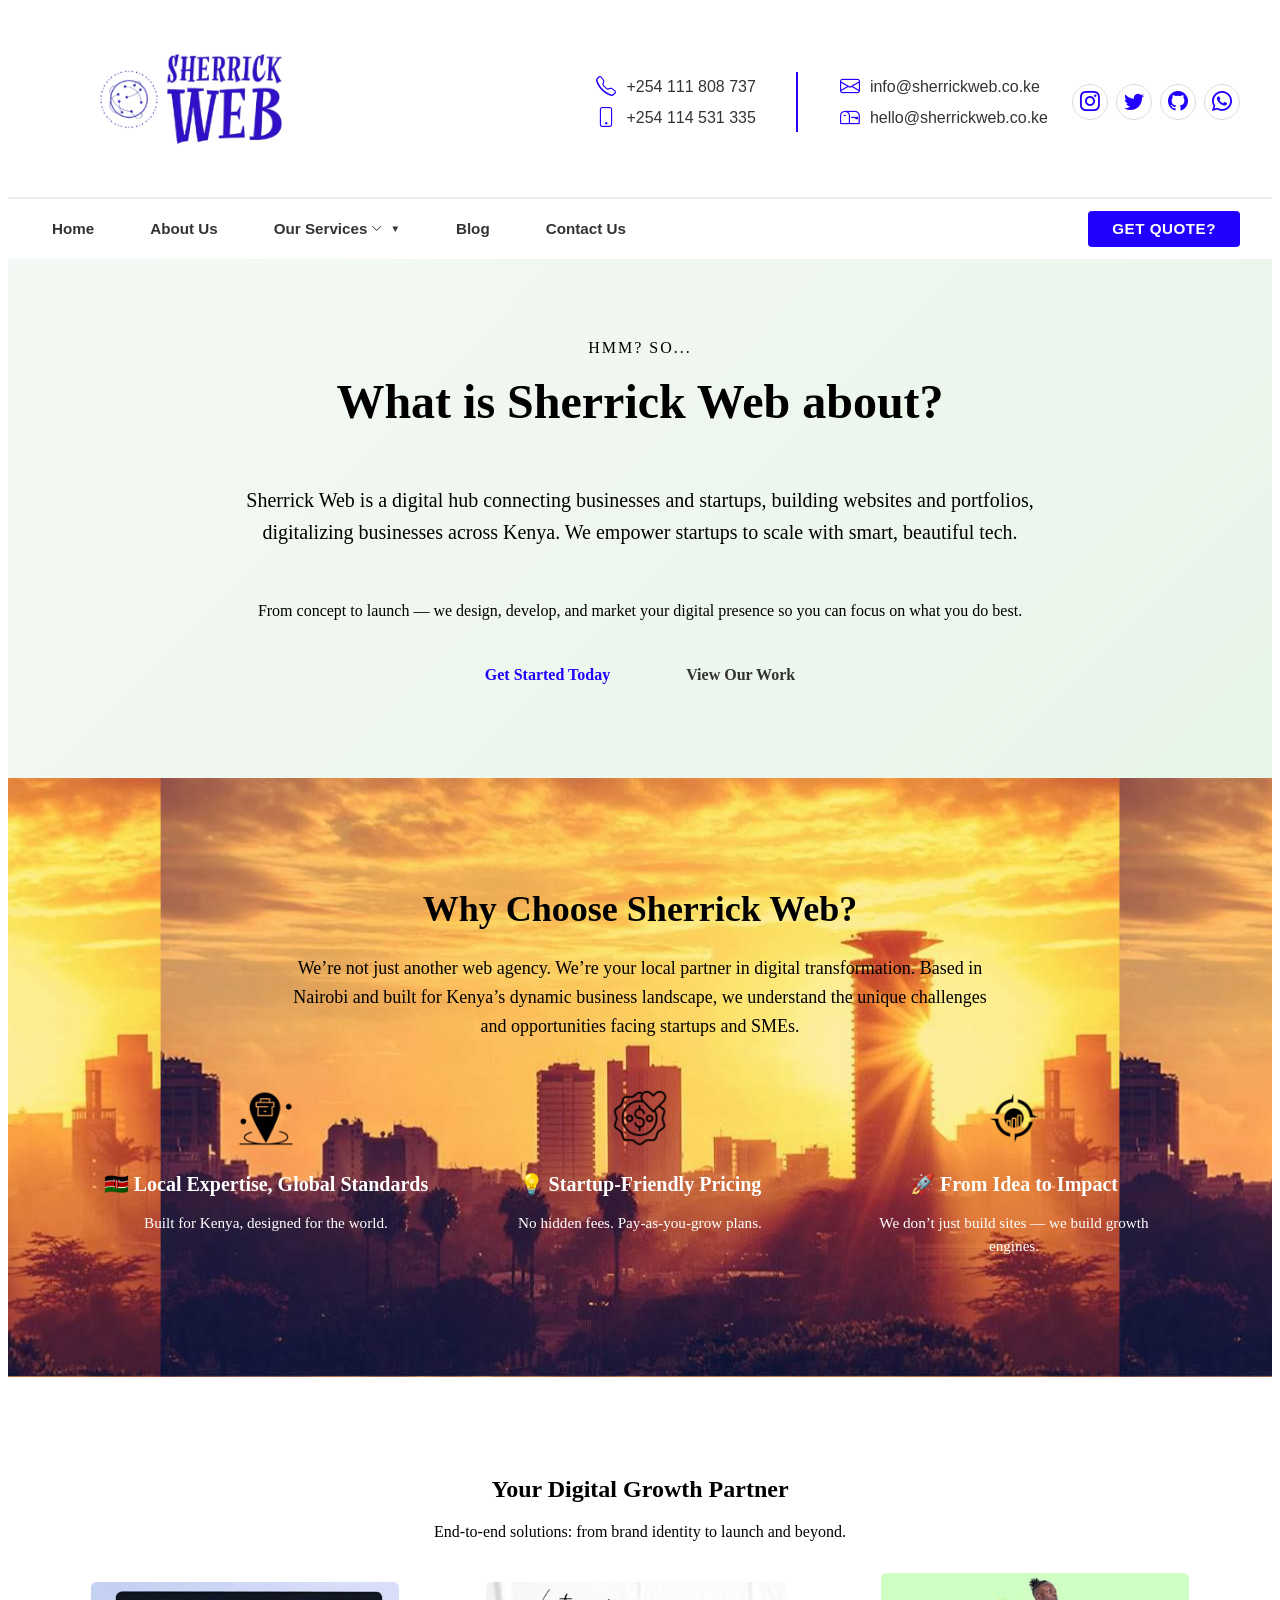
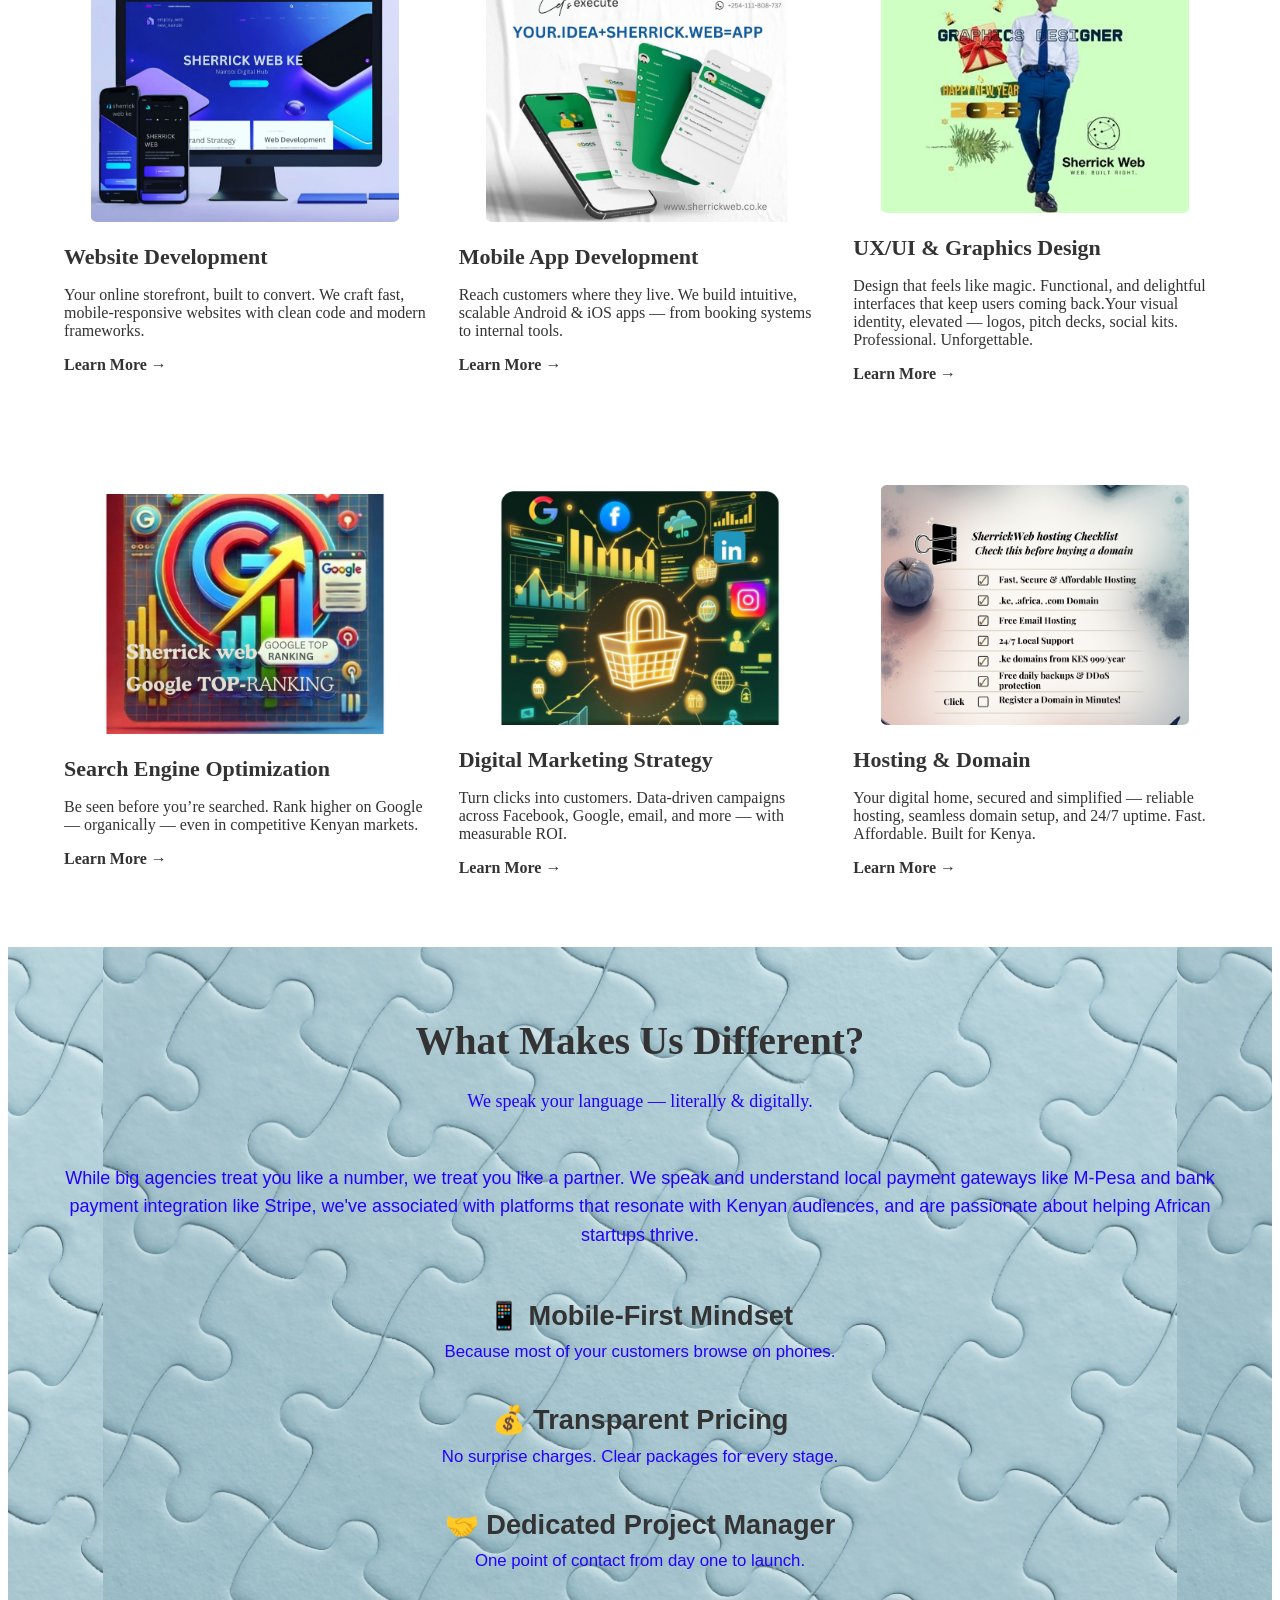
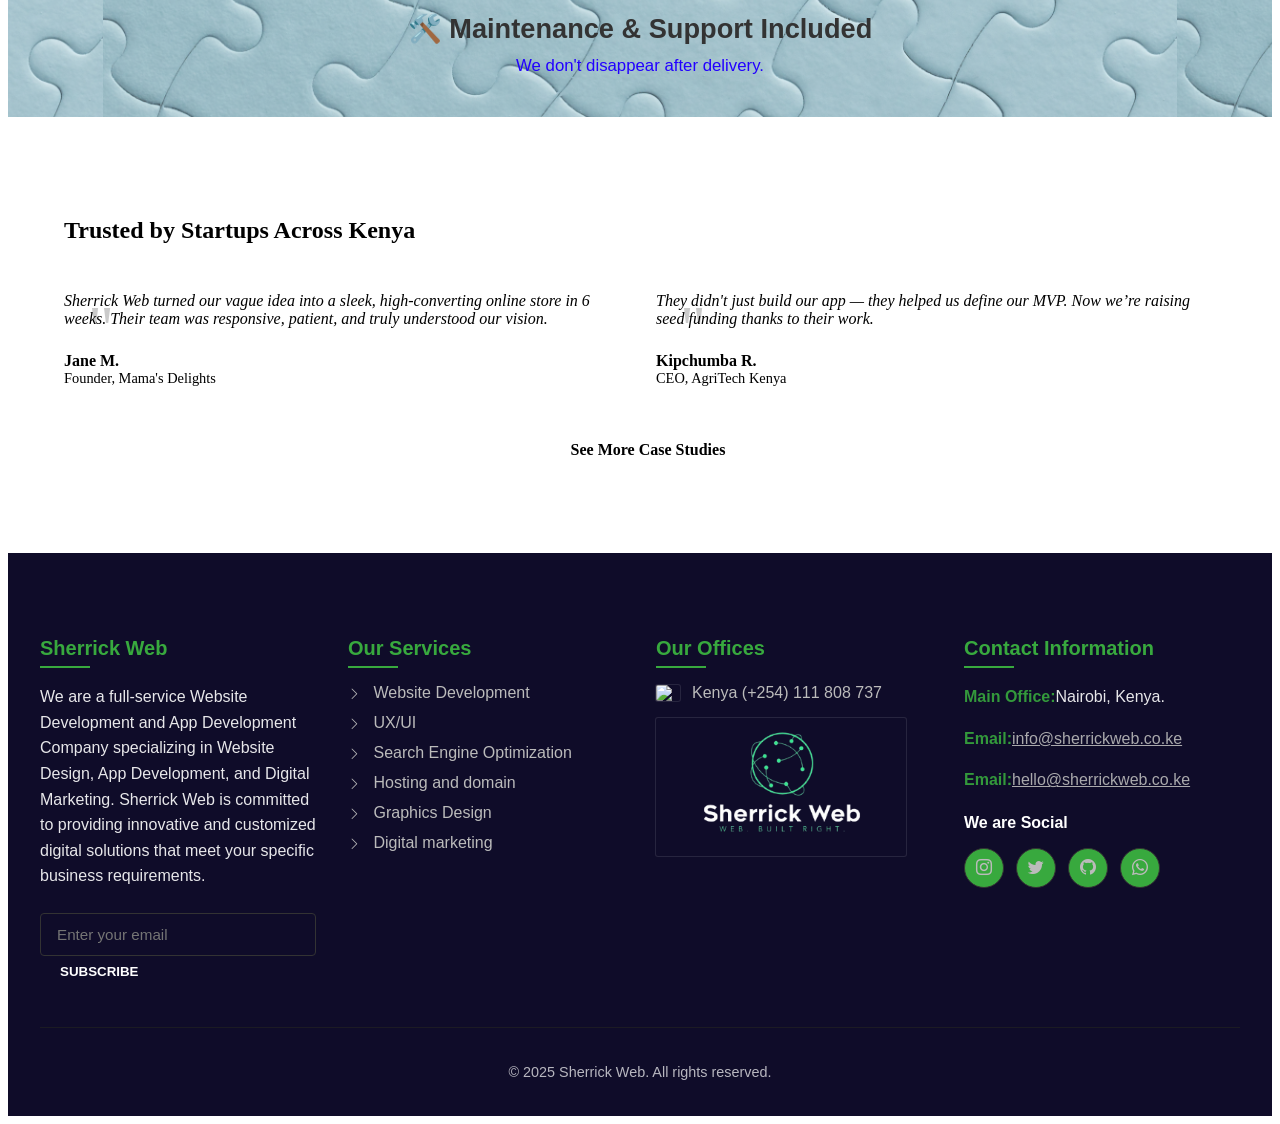
==== index.html @ 9b74ca32 "universallight" ====
<!DOCTYPE html>
<html lang="en">
<head>
  <meta charset="UTF-8">
  <meta name="viewport" content="width=device-width, initial-scale=1.0">
  

  <title>Sherrick Web — Affordable, Quality Web Development in Kenya</title>


  <!-- Best practice: multi-format favicon -->
  <link rel="icon" href="/favicon.ico" sizes="32x32" type="image/x-icon">
  <link rel="icon" href="/favicon-32x32.png" sizes="32x32" type="image/png">
  <link rel="apple-touch-icon" href="/apple-touch-icon.png">
  
  <meta name="description" content="Kenyan web development for startups & SMEs. Fast, affordable, mobile-first websites built in Nairobi.">
  <meta name="color-scheme" content="light">
  <meta name="geo.region" content="KE">
  <meta name="geo.placename" content="Nairobi">
  <link rel="canonical" href="https://sherrickweb.co.ke    ">


  <link rel="stylesheet" type="text/css" href="style.css">

  
  <link rel="stylesheet" href="https://cdn.jsdelivr.net/npm/bootstrap-icons@1.11.3/font/bootstrap-icons.min.css    ">
  <script src="include.js" defer></script>
  <script src="menu.js" defer></script>
</head>
<body>

<div data-include="partials/head.html"></div>
    <div data-include="partials/center.html"></div>
    <div data-include="partials/foot.html"></div>
    <div class="center"><script type="text/javascript" src="https://cdnjs.buymeacoffee.com/1.0.0/button.prod.min.js    " data-name="bmc-button" data-slug="sherrick" data-color="#FFDD00" data-emoji=""  data-font="Cookie" data-text="Buy me a coffee" data-outline-color="#000000" data-font-color="#000000" data-coffee-color="#ffffff" ></script>
</div>

</body>
</html>
---- style.css ----
/* ===== Design Tokens: Light Mode Locked, Brand-Aligned ===== */
:root {
  --color-bg: #ffffff;
  --color-bg-light: #f9f9f9;
  --color-border: #eee;
  --color-border-dark: #ddd;
  --color-border-footer: #222;
  --color-text: #333333;
  --color-text-muted: #555555;
  --color-text-light: #bbbbbb;
  --color-primary: #2200ff;
  --color-primary-hover: #e05d00;
  --color-accent: #38a93e;
  --color-footer-bg: #0F0C29;
}

* {
  box-sizing: border-box;
}

html, body {
  max-width: 100vw;
  overflow-x: hidden;
}

html {
  scroll-behavior: smooth;
}
.top-head {
        display: flex;
        align-items: center;
        justify-content: space-between;
        padding: 1rem 2rem;
        background-color: var(--color-bg);
        border-bottom: 1px solid var(--color-border);
        font-family: -apple-system, BlinkMacSystemFont, 'Segoe UI', Roboto, sans-serif;
        min-height: 60px;
      }

      .logo img {
        max-width: 300px;
        height: auto;
      }

      .contact-sections {
        display: flex;
        align-items: center;
        gap: 1.5rem;
        height: 100%;
      }

      .calls, .emails, .socials {
        display: flex;
        flex-direction: column;
        gap: 0.5rem;
        font-size: 1rem;
        color: var(--color-text);
      }

      .call, .email, .social-link {
        display: flex;
        align-items: center;
        gap: 0.5rem;
      }

      .call i, .email i, .social-link i {
        font-size: 1.25rem;
        min-width: 1.5rem;
        text-align: center;
        color: var(--color-primary); /* Blue icons */
      }

      /* Vertical Separator */
      .separator {
        width: 2px;
        height: 60px;
        background-color: var(--color-primary); /* Orange like Windand */
        margin: 0 1rem;
      }

      /* Social Icons in Circles */
      .socials {
        display: flex;
        flex-direction: row;
        gap: 0.5rem;
      }

      .social-link {
        display: flex;
        align-items: center;
        justify-content: center;
        width: 36px;
        height: 36px;
        border-radius: 50%;
        border: 1px solid var(--color-border-dark);
        background-color: var(--color-bg);
        color: var(--color-primary);
        transition: all 0.2s ease;
      }

      .social-link:hover {
        background-color: var(--color-bg-light);
        transform: scale(1.1);
      }
.bottom-head {
        display: flex;
        justify-content: space-between;
        align-items: center;
        padding: 0.75rem 2rem;
        background-color: var(--color-bg);
        border-top: 1px solid var(--color-border);
        font-family: 'Segoe UI', Tahoma, Geneva, Verdana, sans-serif;
      }

      .front-nav ul {
        list-style: none;
        margin: 0;
        padding: 0;
        display: flex;
        gap: 2rem;
        align-items: center;
      }

      .front-nav li {
        position: relative;
        margin: 0;
      }

      .front-nav a {
        text-decoration: none;
        color: var(--color-text);
        font-weight: 600;
        font-size: 0.95rem;
        padding: 0.5rem 0.75rem;
        transition: color 0.2s ease;
        display: flex;
        align-items: center;
        gap: 0.25rem;
      }

      .front-nav a:hover,
      .front-nav .active > a {
        color: var(--color-primary);
      }

      .front-nav .active > a {
        position: relative;
      }

      .front-nav .active > a::before {
        content: '';
        position: absolute;
        bottom: -4px;
        left: 0;
        width: 100%;
        height: 2px;
        background-color: var(--color-primary);
      }

      /* Dropdown Menu */
      .front-nav ul ul {
        display: none;
        position: absolute;
        top: 100%;
        left: 0;
        background: var(--color-bg);
        box-shadow: 0 4px 12px rgba(0,0,0,0.1);
        min-width: 220px;
        z-index: 1000;
        border: 1px solid var(--color-border);
        border-top: none;
        padding: 0.5rem 0;
      }

      .front-nav li:hover > ul,
      .front-nav li.active > ul {
        display: block;
      }

      .front-nav ul ul li {
        width: 100%;
      }

      .front-nav ul ul a {
        display: block;
        padding: 0.5rem 1.5rem;
        color: var(--color-text-muted);
        font-weight: normal;
        font-size: 0.9rem;
      }

      .front-nav ul ul a:hover {
        background-color: var(--color-bg-light);
        color: var(--color-primary);
      }

      .front-nav .dropdown-toggle::after {
        content: '▼';
        font-size: 0.6rem;
        margin-left: 0.25rem;
        transition: transform 0.2s ease;
      }

      .front-nav .dropdown-toggle[aria-expanded="true"]::after {
        transform: rotate(180deg);
      }

      /* GET QUOTE BUTTON */
      .geta_quote a {
        display: inline-block;
        background-color: var(--color-primary);
        color: white;
        font-weight: bold;
        font-size: 0.95rem;
        padding: 0.6rem 1.5rem;
        border-radius: 4px;
        text-decoration: none;
        transition: background-color 0.2s ease, transform 0.1s ease;
        letter-spacing: 0.5px;
      }

      .geta_quote a:hover {
        background-color: var(--color-primary-hover);
        transform: translateY(-1px);
      }

      .dropdown-menu {
  display: none;
  position: absolute;
  top: 100%;
  left: 0;
  background: var(--color-bg);
  box-shadow: 0 4px 12px rgba(0,0,0,0.15);
  min-width: 220px;
  z-index: 1000;
  border-radius: 4px;
  margin-top: 8px;
  padding: 0.5rem 0;
  border: 1px solid var(--color-border);
}

.dropdown-menu li {
  list-style: none;
  width: 100%;
}

.dropdown-menu a {
  display: block;
  padding: 0.75rem 1.5rem;
  color: var(--color-text-muted);
  text-decoration: none;
  font-weight: 500;
  font-size: 0.95rem;
  transition: all 0.2s ease;
}

.dropdown-menu a:hover {
  background-color: var(--color-bg-light);
  color: var(--color-primary);
  padding-left: 1.75rem;
}

/* Services dropdown with chevron */
.dropdown-toggle .bi-chevron-down {
  transition: transform 0.2s ease;
  font-size: 0.75em;
}

[aria-expanded="true"] .bi-chevron-down {
  transform: rotate(180deg);
}

/* Active nav item */
.mainmenu .active > a {
  color: var(--color-primary) !important;
  position: relative;
}

.mainmenu .active > a::after {
  content: '';
  position: absolute;
  bottom: -4px;
  left: 50%;
  transform: translateX(-50%);
  width: 60%;
  height: 2px;
  background-color: var(--color-primary);
}

.page-section {
  opacity: 0;
  transform: translateY(10px);
  transition: opacity 0.3s ease, transform 0.3s ease;
}

.page-section[style*="display: block"] {
  opacity: 1;
  transform: translateY(0);
}


.site-footer {
  background-color: var(--color-footer-bg); /* Deep Indigo Night - matches your brand */
  color: #FFFFFF;
  padding: 4rem 2rem 2rem;
  font-family: 'Segoe UI', Tahoma, Geneva, Verdana, sans-serif;
}

.footer-content {
  display: grid;
  grid-template-columns: repeat(auto-fit, minmax(250px, 1fr));
  gap: 2rem;
  margin-bottom: 3rem;
}

.footer-column h3 {
  color: var(--color-accent); /* Your brand blue */
  font-size: 1.25rem;
  margin-bottom: 1.5rem;
  position: relative;
}

.footer-column h3::after {
  content: '';
  position: absolute;
  bottom: -8px;
  left: 0;
  width: 50px;
  height: 2px;
  background-color: var(--color-accent); /* Orange accent */
}

.footer-column p {
  line-height: 1.6;
  margin-bottom: 1.5rem;
  opacity: 0.9;
}

/* Newsletter Form */
.newsletter form {
  display: flex;
  gap: 0.5rem;
  flex-wrap: wrap;
}

.newsletter input[type="email"] {
  flex: 1;
  min-width: 200px;
  padding: 0.75rem 1rem;
  border: 1px solid var(--color-text);
  border-radius: 4px;
  background-color: var(--color-footer-bg);
  color: white;
  font-size: 0.95rem;
}

.newsletter input[type="email"]:focus {
  outline: none;
  border-color: var(--color-accent);
  box-shadow: 0 0 0 2px rgba(34, 0, 255, 0.2);
}

.newsletter button {
  padding: 0.75rem 1.5rem;
  background-color: var(--color-accent);
  color: white;
  border: none;
  border-radius: 4px;
  cursor: pointer;
  font-weight: bold;
  transition: background-color 0.2s ease;
}

.newsletter button:hover {
  background-color: var(--color-primary);
}

/* Service List */
.footer-column ul {
  list-style: none;
  padding: 0;
  margin: 0;
}

.footer-column li {
  margin-bottom: 0.75rem;
}

.footer-column a {
  color: var(--color-text-light);
  text-decoration: none;
  transition: color 0.2s ease;
}

.footer-column a:hover {
  color: var(--color-accent);
  padding-left: 0.25rem;
}

.footer-column i.bi-chevron-right {
  margin-right: 0.5rem;
  font-size: 0.8rem;
  color: var(--color-text-light);
}

/* Office List */
.office-list .office-item {
  display: flex;
  align-items: center;
  gap: 0.75rem;
  margin-bottom: 1rem;
}

.office-list img {
  border-radius: 2px;
  box-shadow: 0 0 0 1px rgba(255,255,255,0.1);
}

.office-list span {
  color: var(--color-text-light);
}

/* Contact Info */
.contact-info p {
  margin-bottom: 0.75rem;
}

.contact-info strong {
  color: var(--color-accent);
}

.contact-info a {
  color: var(--color-text-light);
  text-decoration: underline;
}

.contact-info a:hover {
  color: var(--color-primary);
}

/* Social Links */
.social-links h4 {
  margin-bottom: 1rem;
  font-size: 1rem;
}

.social-icons {
  display: flex;
  gap: 0.75rem;
}

.social-icon {
  display: flex;
  align-items: center;
  justify-content: center;
  width: 40px;
  height: 40px;
  border-radius: 50%;
  border: 1px solid var(--color-text);
  background-color: var(--color-accent);
  color: var(--color-text-light);
  transition: all 0.2s ease;
}

.social-icon:hover {
  background-color: var(--color-accent);
  color: white;
  transform: scale(1.1);
}

/* Footer Bottom */
.footer-bottom {
  text-align: center;
  padding-top: 2rem;
  border-top: 1px solid var(--color-border-footer);
  font-size: 0.9rem;
  opacity: 0.7;
}

.footer-bottom p {
  margin: 0.25rem 0;
}


/* quote */
#quote-section {
  max-width: 800px;
  margin: 40px auto;
  padding: 30px;
  background-color: var(--color-bg);
  border-radius: 8px;
  box-shadow: 0 2px 10px rgba(0, 0, 0, 0.05);
  font-family: 'Segoe UI', Tahoma, Geneva, Verdana, sans-serif;
}

#quote-section h1 {
  color: var(--color-primary);
  font-size: 28px;
  margin-bottom: 10px;
  font-weight: 600;
}

#quote-section p {
  color: var(--color-text);
  font-size: 16px;
  line-height: 1.6;
  margin-bottom: 25px;
}

/* Form styling */
#quote-form {
  display: flex;
  flex-direction: column;
  gap: 20px;
}

/* Input and select styling */
#quote-form input,
#quote-form select,
#quote-form textarea {
  width: 100%;
  padding: 12px 15px;
  border: 1px solid var(--color-border-dark);
  border-radius: 4px;
  font-size: 16px;
  transition: border-color 0.3s ease;
  box-sizing: border-box;
}

#quote-form input:focus,
#quote-form select:focus,
#quote-form textarea:focus {
  outline: none;
  border-color: var(--color-primary);
  box-shadow: 0 0 0 2px rgba(255, 107, 0, 0.1);
}

/* Textarea specific styling */
#quote-form textarea {
  min-height: 150px;
  resize: vertical;
}

/* Button styling */
#quote-form .btn {
  background-color: var(--color-primary);
  color: white;
  border: none;
  padding: 12px 24px;
  border-radius: 4px;
  font-size: 16px;
  cursor: pointer;
  transition: background-color 0.3s ease;
  align-self: flex-start;
  font-weight: 600;
}

#quote-form .btn:hover {
  background-color: var(--color-primary-hover);
  transform: translateY(-1px);
}

/* === MOBILE MENU STYLES === */
.mobile-menu-overlay {
  position: fixed;
  top: 0;
  left: 0;
  width: 100%;
  height: 100%;
  background-color: var(--color-bg);
  z-index: 9999;
  display: none;
  overflow-y: auto;
  padding-top: 1rem;
}

.mobile-menu-content {
  max-width: 600px;
  margin: 0 auto;
  padding: 0 1.5rem;
}

.close-btn {
  font-size: 2rem;
  background: none;
  border: none;
  float: right;
  cursor: pointer;
  line-height: 1;
  margin-bottom: 1.5rem;
  color: var(--color-text);
  transition: color 0.2s;
}

.close-btn:hover {
  color: var(--color-primary);
}

.mobile-menu-list {
  list-style: none;
  padding: 0;
  margin: 0;
}

.mobile-menu-list li {
  margin-bottom: 1rem;
}

.mobile-menu-list a,
.mobile-services-toggle {
  text-decoration: none;
  color: var(--color-text);
  font-weight: 600;
  display: block;
  padding: 0.75rem 0;
  font-size: 1.1rem;
  border-bottom: 1px solid var(--color-border);
}

.mobile-menu-list a:hover,
.mobile-services-toggle:hover {
  color: var(--color-primary);
}

.mobile-services-toggle {
  background: none;
  border: none;
  text-align: left;
  width: 100%;
  cursor: pointer;
  display: flex;
  justify-content: space-between;
  align-items: center;
}

.mobile-services-dropdown {
  display: none;
  margin-top: 0.5rem;
  padding-left: 1rem;
  border-left: 2px solid var(--color-border);
}

.mobile-services-dropdown li {
  margin-bottom: 0.75rem;
}

.mobile-services-dropdown a {
  font-size: 1rem;
  font-weight: 500;
  padding: 0.5rem 0;
  border: none;
}

.mobile-services-dropdown a:hover {
  background: var(--color-bg-light);
  padding-left: 0.5rem;
}

.mobile-menu-toggle {
    display: none;

  }


  .home-service{


            margin: 0;
            padding: 0;
            font-family: 'Segoe UI', Tahoma, Geneva, Verdana, sans-serif;
            background-color: #5c5ce6;
            color: white;
            min-height: 100vh;
            display: flex;
            justify-content: center;
            align-items: center;
        }
  
  .home-content {
      text-align: center;
      position: relative;
  }

  /* Puzzle piece background pattern */
  .home-content::before {
      position: absolute;
      top: 0;
      left: 0;
      right: 0;
      bottom: 0;
     opacity: 0.2;
      pointer-events: none;
  }

  .subtitle {
      font-size: 16px;
      letter-spacing: 2px;
      margin-bottom: 10px;
      font-weight: 500;
      text-transform: uppercase;
  }



  .title::after {
      position: absolute;
      right: -20px;
      top: 50%;
      transform: translateY(-50%);
      font-size: 1.5rem;
  }

  .description {
      font-size: 1.1rem;
      line-height: 1.6;
      max-width: 800px;
      margin-left: auto;
      margin-right: auto;
  }

  .platform-heading {
      font-size: 1.2rem;
      margin-top: 30px;
      font-weight: 500;
  }


.container {
      width: 100%;
      max-width: 1200px;
      margin: 0 auto;
      padding: 0 1.5rem;
    }

    section {
      padding: 5rem 0;
    }


    .btn {
      display: inline-block;
      padding: 0.875rem 1.75rem;
      border-radius: var(--radius);
      font-weight: 600;
      text-decoration: none;
      text-align: center;
      transition: var(--transition);
      cursor: pointer;
    }

    .btn-primary {
      background-color: var(--primary);
      color: white;
      border: 2px solid var(--primary);
    }
    .btn-primary:hover {
      background-color: var(--dark);
      transform: translateY(-2px);
      box-shadow: var(--shadow);
    }

    .btn-outline {
      background: transparent;
      color: var(--primary);
      border: 2px solid var(--primary);
      margin-left: 1rem;
    }
    .btn-outline:hover {
      background-color: var(--primary-light);
      color: white;
    }

    .text-center {
      text-align: center;
    }

    /* =============== HOME SECTION =============== */
    #home-section {
      background: linear-gradient(135deg, #f5f9f5 0%, #e8f5e9 100%);
      text-align: center;
    }

    .home-content {
      max-width: 800px;
      margin: 0 auto;
    }

    .title {
      font-size: 3rem;
      margin: 1rem 0;
      line-height: 1.2;
    }

    .description {
      font-size: 1.25rem;
      color: var(--gray-700);
    }

    .hero-cta {
      margin-top: 2rem;
      
    }

    .hero-cta .star{
        text-decoration: none;
        color: var(--color-primary);

      
    }
    .hero-cta .star:hover{
        color: var(--color-text);
        transform: scale(1.1);
    }
    .hero-cta .line{
        text-decoration: none;
        color: var(--color-text);

      
    }
    .hero-cta .line:hover{
        color: var(--color-primary);
        transform: scale(1.1);
      
    }


    /* =============== WHO WE ARE =============== */

#who-we-are{
  background-image: url(sherrickweb-img/nairobi-bg.jpg);
  background-repeat: repeat;
  background-position: bottom center;   /* 👈 critical */
  background-size: auto 100%;           /* or `auto 100%` if you only care about height */
  background-color: var(--color-bg-light);
}

  #who-we-are .section-title {
      font-size: 2.25rem;
      font-weight: 700;
      text-align: center;
      margin-bottom: 1.5rem;
      color: var(--gray-900);
    }

  #who-we-are .section-subtitle {
      font-size: 1.125rem;
      color: var(--gray-700);
      text-align: center;
      max-width: 700px;
      margin: 0 auto 3rem;
      line-height: 1.6;
    }

    .differentiators {
      display: flex;
      flex-wrap: wrap;
      justify-content: center;
      gap: 1.5rem;
      margin-top: 2rem;
    }

    .diff-card {
      flex: 1 1 300px;
      background: var(--gray-100);
      border-radius: var(--radius);
      text-align: center;
      max-width: 350px;
      color: white;
      box-shadow: 0 4px 6px rgba(0, 0, 0, 0.03);
      transition: transform 0.3s ease, box-shadow 0.3s ease;
    }
.diff-card:hover {
  transform: translateY(-5px);
  box-shadow: 0 8px 16px rgba(0, 0, 0, 0.08);
}


    .diff-card svg {
      width: 48px;
      height: 48px;
      fill: var(--primary);
    }

    .diff-card h3 {
      font-size: 1.25rem;
      font-weight: 700;
      margin-bottom: 0.75rem;
      color: var(--gray-900);
      line-height: 1.3;
    }


    .diff-card p {
      color: var(--gray-700);
      font-size: 0.95rem;
      line-height: 1.5;
      padding: 0 1rem 1.5rem;
    }
    /* =============== SERVICES =============== */
        #services {
      background-color: var(--gray-100);
    }
    #services .section-title{
      text-align: center;
      position: relative;}
    #services .section-subtitle{
      text-align: center;
      position: relative;}


    .services-grid {
      display: grid;
      grid-template-columns: repeat(auto-fit, minmax(300px, 1fr));
      gap: 2rem;
      margin-top: 2rem;
      align-items: center;
    }

    .service-card {
      padding-bottom: 70px;
      background: var(--color-bg);
      border-radius: var(--radius);
      overflow: hidden;
      box-shadow: var(--shadow);
      transition: var(--transition);
      align-items: center;

    }

    .service-card:hover {
      transform: translateY(-15px);
      box-shadow: 0 8px 20px rgba(0,0,0,0.1);
    }
    .service-card a {
      text-decoration: none;
      color: var(--color-text);
    }

    .card-img {
      height: 180px;
      background-color: var(--gray-200);
      display: flex;
      align-items: center;
      justify-content: center;
      font-size: 0.875rem;
      color: var(--gray-700);

    }

    .card-content h3 {
      font-size: 1.375rem;
      margin-bottom: 0.75rem;
      color: var(--gray-900);
    }

    .card-content p {
      margin-bottom: 1rem;
      color: var(--gray-700);
    }

    .card-link {
      color: var(--primary);
      font-weight: 600;
      text-decoration: none;
    }
    #services {
      padding-bottom: 0%;

    }
    /* =============== ADVANTAGE =============== */

   #advantage {

  background-image: url(sherrickweb-img/jigsaw-bg.png);

  background-repeat: repeat;
  background-position: bottom center;   /* 👈 critical */
  background-size: auto 100%;           /* or `auto 100%` if you only care about height */
  padding: 0%;
  margin: 0%;

    
      padding-top:3%;
      padding-bottom:3%;
      margin: 0%;
    }


    .advantage-list {

      align-items: center;
      text-align: center;
    }

    .advantage-text h4 {
      font-size: 1.125rem;
      margin-bottom: 0.25rem;
    }
#advantage .section-title {
      color: var(--color-text);
      font-size: 2.45rem;
      font-weight: 700;
      text-align: center;
      margin-bottom: 1.5rem;
    }


      #advantage .section-subtitle {
      font-size: 1.125rem;
      color: var(--color-primary);
      text-align: center;
      margin: 0 auto 3rem;
      line-height: 1.6;
    }
      #advantage .text-center {
      font-size: 1.125rem;
      text-align: center;
      margin: 0 auto 3rem;
      line-height: 1.6;
  font-family: 'Open Sans', sans-serif;
font-weight: 400;
color: var(--color-primary); /* Light gray/white — softer than pure white for long text */
line-height: 1.6;
    }
.advantage-text h4 {
  font-family: 'Poppins', sans-serif;
  font-size: 1.7rem;
  font-weight: 700;          /* Bold — strong emphasis */
  color: var(--color-text);/* Light gray/white — softer than pure white for long text */             /* Crisp white — pops against gradient */
  margin-bottom: 6px;
  line-height: 1.3;

  align-items: center;
  gap: 8px;
}

.advantage-text p {
  font-family: 'Open Sans', sans-serif;
  font-size: 1.05rem;
  font-weight: 400;
  color: var(--color-primary);/* Soft light gray — clearly secondary */
  line-height: 1.6;
  margin: 0;
}
    /* =============== TESTIMONIALS =============== */
    #testimonials {
      background-color: var(--gray-100);
    }

    .testimonial-grid {
      display: grid;
      grid-template-columns: repeat(auto-fit, minmax(350px, 1fr));
      gap: 2rem;
      margin-top: 2rem;
    }

    .testimonial-card {
      background: var(--color-bg);
      border-radius: var(--radius);
      box-shadow: var(--shadow);
      position: relative;
    }

    .testimonial-card::before {
      content: '"';
      position: absolute;
      top: 1rem;
      left: 1.5rem;
      font-size: 4rem;
      color: var(--primary-light);
      opacity: 0.2;
      font-family: serif;
    }

    .testimonial-text {
      font-style: italic;
      margin-bottom: 1.5rem;
      position: relative;
      z-index: 1;
    }

    .testimonial-author {
      font-weight: 600;
      color: var(--gray-900);
    }

    .testimonial-role {
      font-size: 0.9rem;
      color: var(--gray-700);
    }

    /* =============== CTA SECTION =============== */
    #cta {
      background: linear-gradient(135deg, var(--primary) 0%, var(--dark) 100%);
      color: white;
      text-align: center;
    }

    #cta .section-title,
    #cta .section-subtitle {
      color: white;
    }

    /* =============== FOOTER =============== */
    footer {
      background-color: var(--gray-900);
      color: white;
      padding: 4rem 0 2rem;
    }

    .footer-grid {
      display: grid;
      grid-template-columns: repeat(auto-fit, minmax(250px, 1fr));
      gap: 2rem;
      margin-bottom: 3rem;
    }

    .footer-col h3 {
      font-size: 1.25rem;
      margin-bottom: 1.25rem;
      position: relative;
    }

    .footer-col h3::after {
      content: '';
      display: block;
      width: 40px;
      height: 3px;
      background: var(--primary);
      margin-top: 0.5rem;
    }

    .footer-links {
      list-style: none;
    }

    .footer-links li {
      margin-bottom: 0.5rem;
    }

    .footer-links a {
      color: var(--color-text-light);
      text-decoration: none;
      transition: var(--transition);
    }

    .footer-links a:hover {
      color: white;
      padding-left: 4px;
    }

    .contact-info p {
      margin-bottom: 0.75rem;
      display: flex;
      align-items: center;
    }

    .contact-info svg {
      margin-right: 0.75rem;
      width: 18px;
      height: 18px;
      fill: var(--primary-light);
    }

    .newsletter {
      display: flex;
      margin-top: 1rem;
    }

    .newsletter input {
      flex: 1;
      padding: 0.75rem 1rem;
      border: none;
      border-radius: 4px 0 0 4px;
    }

    .newsletter button {
      background: var(--primary);
      color: white;
      border: none;
      padding: 0 1.25rem;
      border-radius: 0 4px 4px 0;
      cursor: pointer;
    }
    /* =============== RESPONSIVE =============== */

.point-card {
  position: relative;
  display: flex;
  justify-content: center;
  align-items: center;
  overflow: hidden; /* Critical: keeps overlay inside */
  border-radius: 2%; /* matches front-poster */
  height: 240px; /* explicit — prevents layout shift */
}
.point-card:hover .overlay-poster {
  opacity: 1;
  transform: scale(1) rotate(0);
  /* Optional: add a soft pulse for extra polish */
  animation: pulseBadge 2s ease-in-out 0.3s infinite;
}
.point-card:hover .overlay-poster-alt {
  opacity: 1;
  transform: scale(1) rotate(0);
  /* Optional: add a soft pulse for extra polish */
  animation: pulseBadge 2s ease-in-out 0.3s infinite;
}

.point-card:hover {
  transform: translateY(-4px);
  transition: transform 0.3s ease;
}

/* Bonus: subtle pulse animation (optional but pro) */
@keyframes pulseBadge {
  0%, 100% { box-shadow: 0 4px 12px rgba(0, 102, 204, 0.3), 0 0 0 4px rgba(255, 255, 255, 0.9); }
  50% { box-shadow: 0 6px 16px rgba(0, 102, 204, 0.5), 0 0 0 6px rgba(255, 255, 255, 1); }
}
.image-stack {
  position: relative;
  width: 308px;
  height: 240px;
}

.front-poster {
  width: 100%;
  height: 100%;
  object-fit: cover;
  object-position: center;
  border-radius: 2%;
  display: block;

}


.overlay-poster {
  position: absolute;
  top: 16px;
  right: 16px;
  width: 80px;
  height: 80px;
  border-radius: 5%;
  object-fit: cover;
  /* Start hidden & scaled down */
  opacity: 0;
  transform: scale(0.6) rotate(-10deg);
  transition: 
    opacity 0.4s cubic-bezier(0.175, 0.885, 0.32, 1.275),
    transform 0.4s cubic-bezier(0.175, 0.885, 0.32, 1.275);
  z-index: 2;
  box-shadow: 
    0 4px 12px rgba(0, 102, 204, 0.3),
    0 0 0 4px rgba(255, 255, 255, 0.9);
}
.overlay-poster-alt {
  position: absolute;
  bottom: 16px;
  left: 16px;
  width: 80px;
  height: 80px;
  border-radius: 5%;
  object-fit: cover;
  /* Start hidden & scaled down */
  opacity: 0;
  transform: scale(0.6) rotate(-10deg);
  transition: 
    opacity 0.4s cubic-bezier(0.175, 0.885, 0.32, 1.275),
    transform 0.4s cubic-bezier(0.175, 0.885, 0.32, 1.275);
  z-index: 2;
  box-shadow: 
    0 4px 12px rgba(0, 102, 204, 0.3),
    0 0 0 4px rgba(255, 255, 255, 0.9);
}



/* === RESPONSIVE === */
@media (max-width: 799px) {
  /* Prevent overall page overflow */
  body {
    overflow-x: hidden;
  }
  
  /* Fix container widths */
  .container {
    padding: 0 1rem;
    overflow-x: hidden;
  }
  
  /* Fix footer columns */
  .footer-content {
    padding: 0 1rem;
    grid-template-columns: 1fr;
    gap: 1.5rem;
    display: flex;
    flex-direction: column;
    align-items: center;
    text-align: center;
  }
  
  .footer-column {
    width: 100%;
    max-width: 100%;
    overflow-x: hidden;
  }
  
  .footer-column h3::after {
    width: 30px;
    left: 50%;
    transform: translateX(-50%);
  }
  
  /* Fix newsletter */
  .newsletter form {
    flex-direction: column;
    width: 100%;
  }
  
  .newsletter input[type="email"] {
    min-width: 0;
    width: 100%;
    box-sizing: border-box;
  }
  
  .newsletter button {
    width: 100%;
    box-sizing: border-box;
  }
  
  /* Fix any long text/links that might overflow */
  .footer-column a,
  .footer-column p {
    word-wrap: break-word;
    overflow-wrap: break-word;
  }
  
  /* Fix social icons container */
  .social-icons {
    justify-content: center;
    flex-wrap: wrap;
  }
  
  /* Fix the "Our Services" heading and content if they're too wide */
  .site-footer h3 {
    word-wrap: break-word;
  }

  .bottom-head {
    display: flex;
    flex-direction: row;
    flex-wrap: wrap;
    justify-content: center;
    align-items: center;
    padding: 0.75rem 1rem;
    gap: 1rem;
  }

  .mobile-menu-toggle {
    display: block;
    background: none;
    border: none;
    cursor: pointer;
    margin: 0;
  }

  .front-nav {
    display: block;
    width: 100%;
    max-width: 400px;
    margin: 0;
    padding: 0;
  }

  .front-nav.collapsed {
    display: none;
  }

  .mainmenu {
    flex-direction: column;
    gap: 0;
    align-items: stretch;
    padding: 0;
  }

  .mainmenu > li {
    width: 100%;
    border-bottom: 1px solid var(--color-border);
  }

  .mainmenu > li:last-child {
    border-bottom: none;
  }

  .mainmenu a {
    padding: 1rem 0;
    font-size: 1.1rem;
    color: var(--color-text);
    display: flex;
    justify-content: space-between;
    align-items: center;
  }

  /* Hide desktop dropdown arrow on mobile */
  .mainmenu .dropdown-toggle::after {
    display: none;
  }

  .dropdown-menu {
    display: none;
    flex-direction: column;
    padding-left: 1.5rem;
    margin-top: 0;
    border: none;
    box-shadow: none;
    background: transparent;
    position: static;
  }

  .dropdown-menu li {
    width: 100%;
    border: none;
  }

  .dropdown-menu a {
    padding: 0.75rem 0;
    font-size: 1rem;
    color: var(--color-text-muted);
    font-weight: 500;
  }

  .dropdown-menu a:hover {
    color: var(--color-primary);
    background: transparent;
    padding-left: 0;
  }

  /* Keep GET QUOTE button on the right */
  .last-nav {
    margin-left: auto;
  }

  .top-head {
    flex-direction: column;
    align-items: center;
    gap: 1rem;
    padding: 1rem;
    display: flex;
    flex-direction: column;
    justify-content: center;
  }
  
  .contact-sections {
    flex-direction: column;
    width: 100%;
    gap: 1rem;
    height: auto;
  }
  
  .separator {
    width: 100%;
    height: 1px;
    margin: 0.5rem 0;
    background-color: #3b3b3e;
  }

  .logo img {
    max-width: 250px;
  }

  .front-nav ul {
    flex-wrap: wrap;
    justify-content: center;
    gap: 1rem;
  }

  .front-nav ul ul {
    position: static;
    box-shadow: none;
    border: none;
    width: 100%;
    margin-top: 0.5rem;
  }

  .front-nav ul ul li {
    width: 100%;
  }

   #who-we-are {
    padding: 3rem 0;
    background-position: 74;
  }

  #who-we-are .section-title {
    font-size: 1.875rem;
  }

  .differentiators {
    gap: 1.5rem;
  }

  .diff-card {
    max-width: 100%;
    padding: 1.75rem;
  }

  .overlay-poster {
    /* Override hover-hidden state */
    opacity: 1 !important;
    transform: scale(1) rotate(0) !important;
    /* Smooth initial appearance (optional) */
    transition: opacity 0.3s ease, transform 0.3s ease;
    
    /* Slightly smaller & tighter spacing for mobile */
    width: 70px;
    height: 70px;
    top: 12px;
    right: 12px;
    
    /* Softer shadow for mobile readability */
    box-shadow: 
      0 3px 8px rgba(0, 102, 204, 0.25),
      0 0 0 3px rgba(255, 255, 255, 0.95);
    
    /* Stop pulse animation on mobile (optional) */
    animation: none;
  }
  .overlay-poster-alt {
    /* Override hover-hidden state */
    opacity: 1 !important;
    transform: scale(1) rotate(0) !important;
    /* Smooth initial appearance (optional) */
    transition: opacity 0.3s ease, transform 0.3s ease;
    
    /* Slightly smaller & tighter spacing for mobile */
    width: 70px;
    height: 70px;
    bottom: 12px;
    left: 12px;
    
    /* Softer shadow for mobile readability */
    box-shadow: 
      0 3px 8px rgba(0, 102, 204, 0.25),
      0 0 0 3px rgba(255, 255, 255, 0.95);
    
    /* Stop pulse animation on mobile (optional) */
    animation: none;
  }

  /* Ensure point-card stays stable on mobile */
  .point-card:hover {
    transform: none; /* disable lift on mobile (no hover UX) */
  }

}
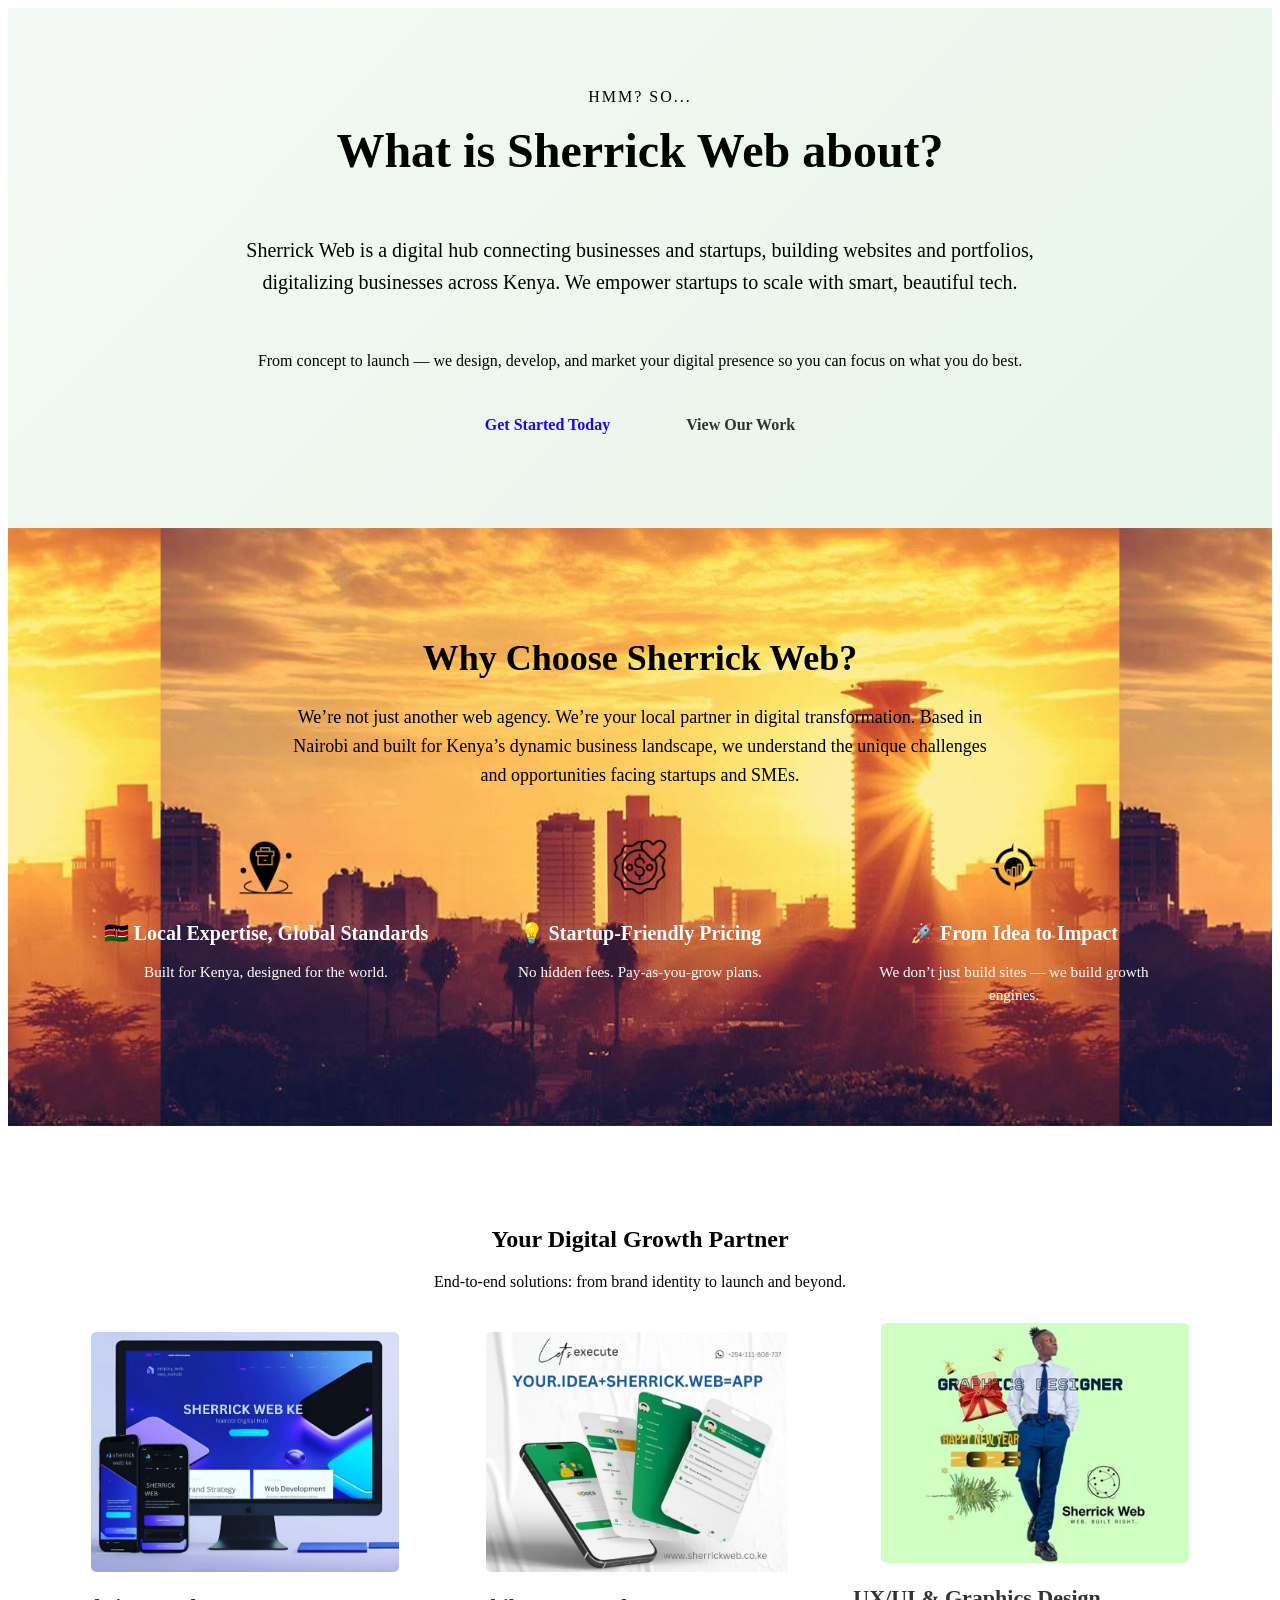
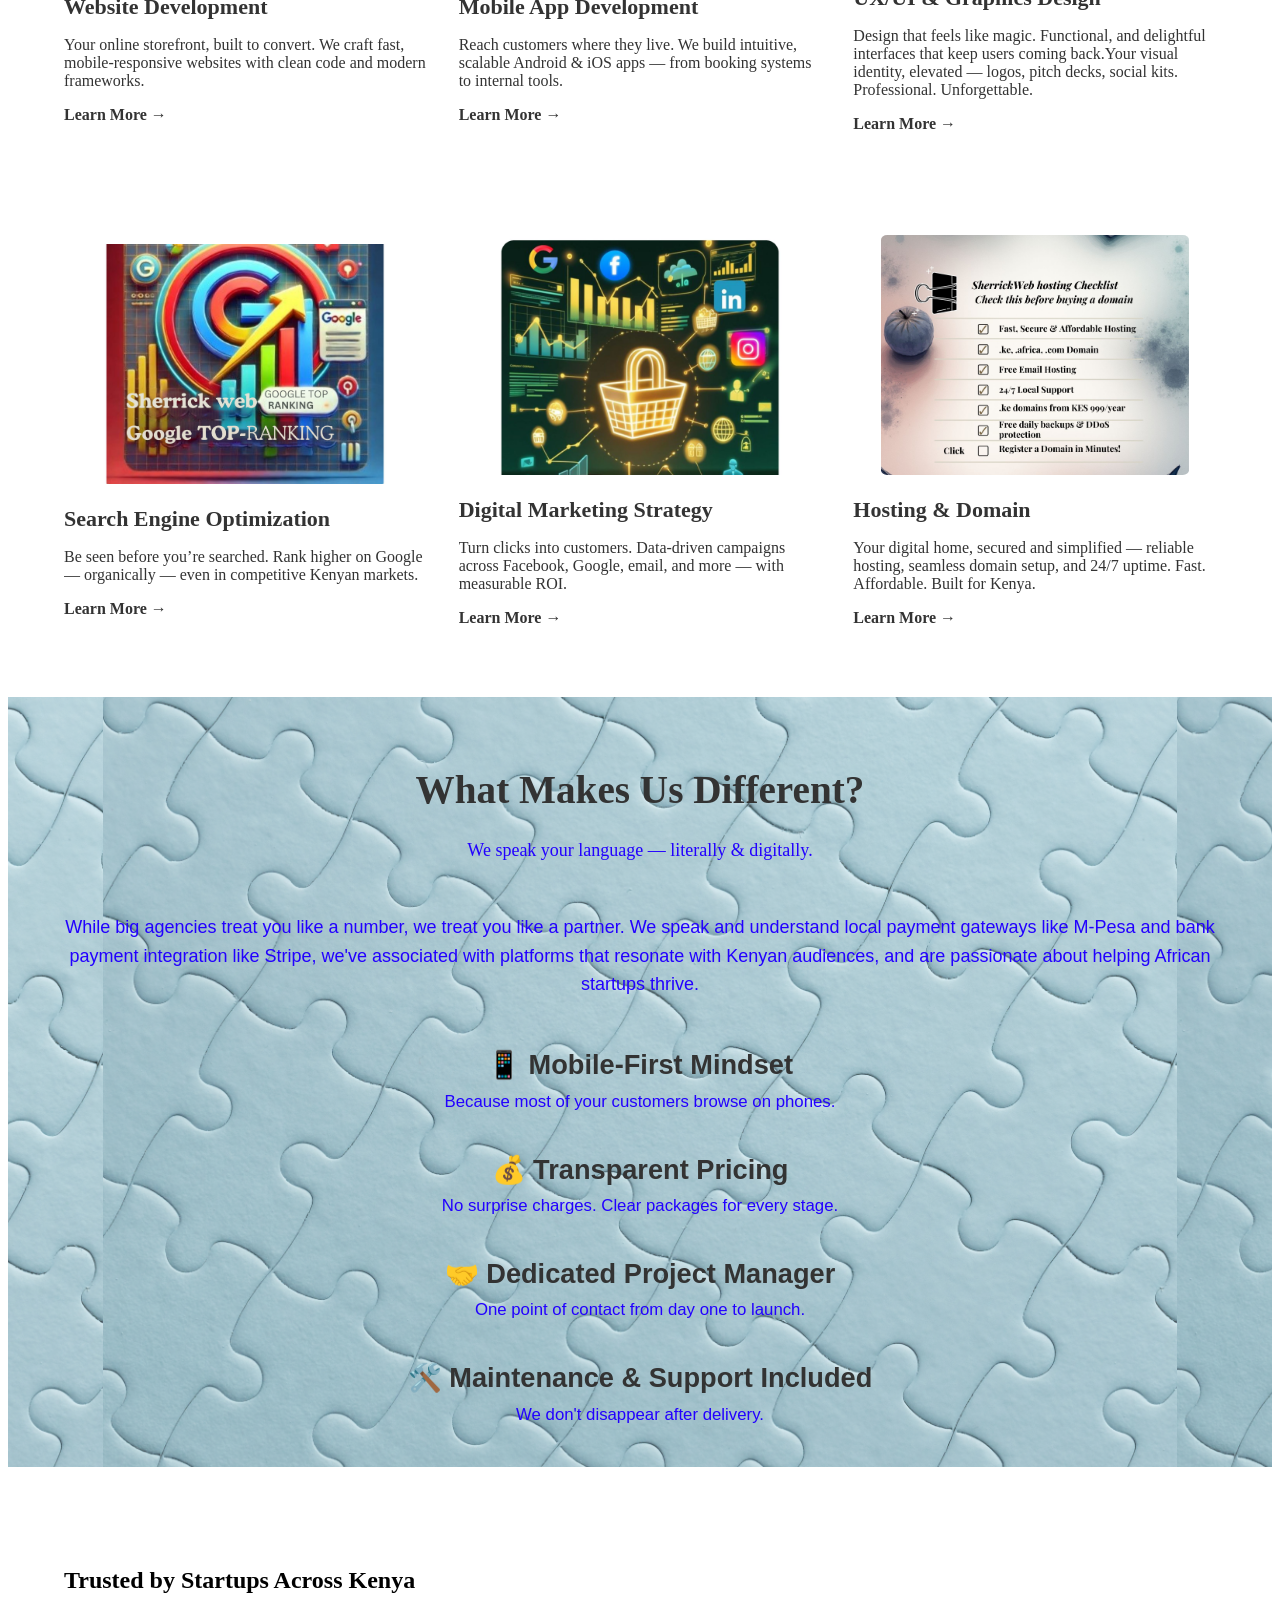
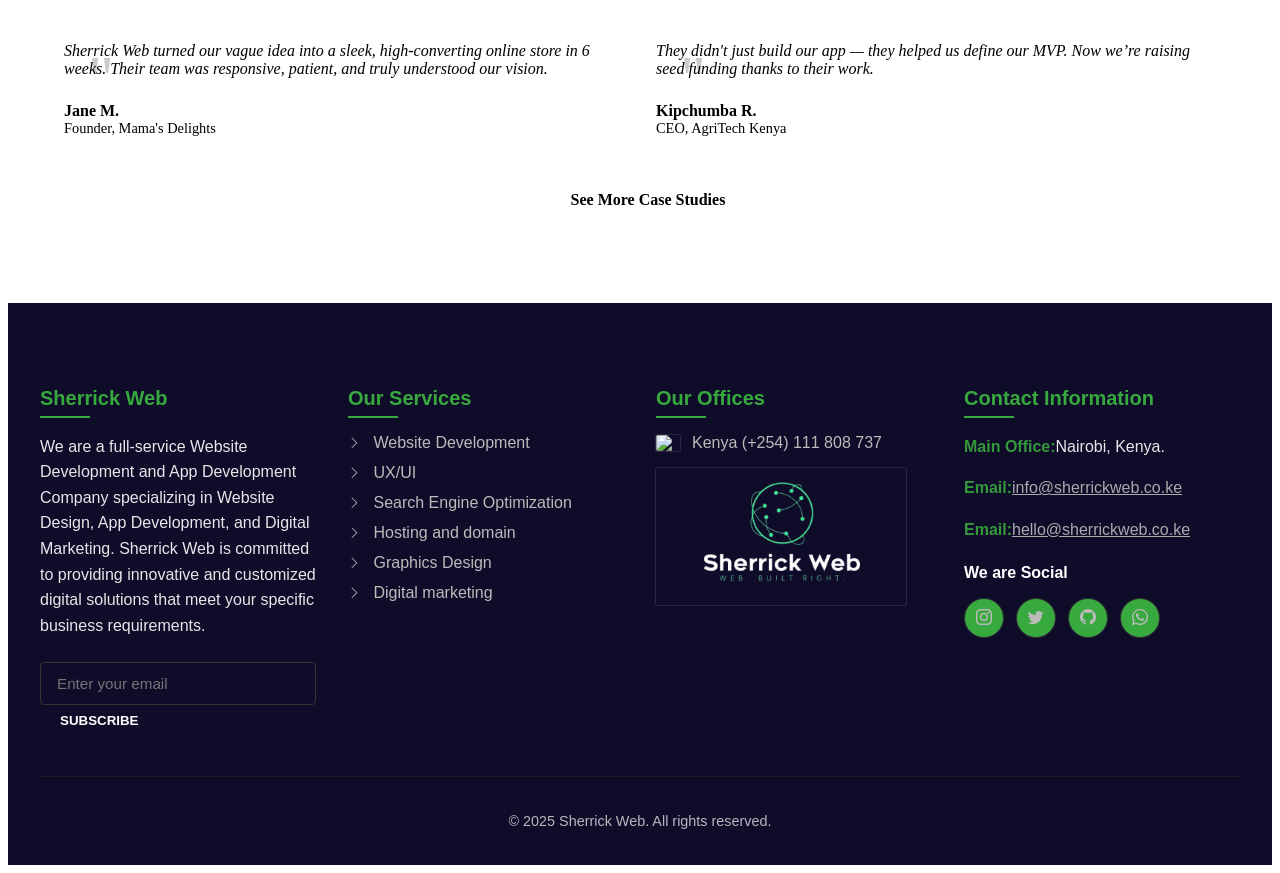
==== commit 740db32f: "big" ====
--- a/index.html
+++ b/index.html
@@ -6,9 +6,7 @@
   
 
   <title>Sherrick Web — Affordable, Quality Web Development in Kenya</title>
-
-
-  <!-- Best practice: multi-format favicon -->
+  
   <link rel="icon" href="/favicon.ico" sizes="32x32" type="image/x-icon">
   <link rel="icon" href="/favicon-32x32.png" sizes="32x32" type="image/png">
   <link rel="apple-touch-icon" href="/apple-touch-icon.png">
@@ -17,19 +15,18 @@
   <meta name="color-scheme" content="light">
   <meta name="geo.region" content="KE">
   <meta name="geo.placename" content="Nairobi">
-  <link rel="canonical" href="https://sherrickweb.co.ke    ">
+  <link rel="canonical" href="https://sherrickweb.co.ke">
 
 
   <link rel="stylesheet" type="text/css" href="style.css">
 
-  
+
   <link rel="stylesheet" href="https://cdn.jsdelivr.net/npm/bootstrap-icons@1.11.3/font/bootstrap-icons.min.css    ">
   <script src="include.js" defer></script>
   <script src="menu.js" defer></script>
 </head>
 <body>
 
-<div data-include="partials/head.html"></div>
     <div data-include="partials/center.html"></div>
     <div data-include="partials/foot.html"></div>
     <div class="center"><script type="text/javascript" src="https://cdnjs.buymeacoffee.com/1.0.0/button.prod.min.js    " data-name="bmc-button" data-slug="sherrick" data-color="#FFDD00" data-emoji=""  data-font="Cookie" data-text="Buy me a coffee" data-outline-color="#000000" data-font-color="#000000" data-coffee-color="#ffffff" ></script>
--- a/style.css
+++ b/style.css
@@ -1272,22 +1272,134 @@
     0 0 0 4px rgba(255, 255, 255, 0.9);
 }
 
+.about-values {
+  display: grid;
+  grid-template-columns: repeat(auto-fit, minmax(300px, 1fr));
+  gap: 2rem;
+  margin-top: 2rem;
+}
+
+.about-intro {
+  display: flex;
+  gap: 2rem;
+  align-items: flex-start;
+  flex-wrap: wrap;
+}
+
+.about-image {
+  height: 400px;
+  object-fit: cover;
+  object-position: center;
+  flex-shrink: 0; 
+}
+
+.about-paragraphs {
+  flex: 1 1 300px;
+  font-size: 24px;
+  padding: 12px;
+  padding-bottom: 0%;
+  line-height: 1.6;
+  max-width: 100%;
+}
+
+#about-section h1{
+  display: flex;
+  justify-content: center;
+}
+.value-item h3 {
+  color: #2200ff; /* blue accent */
+  font-weight: 600;
+}
+
+
+
+/* Why Choose Us Section */
+.why-choose-us {
+  padding: 80px 20px;
+  background-color: #fafafa;
+  text-align: center;
+}
+
+.why-choose-us h2 {
+  font-size: 2.5rem;
+  margin-bottom: 40px;
+  color: #222;
+  position: relative;
+  display: inline-block;
+}
+
+.why-choose-us h2::after {
+  content: "";
+  position: absolute;
+  bottom: -15px;
+  left: 50%;
+  transform: translateX(-50%);
+  width: 80px;
+  height: 4px;
+  background: #2200ff;
+  border-radius: 2px;
+}
+
+.why-cards-grid {
+  display: flex;
+  flex-wrap: wrap;
+  justify-content: center;
+  gap: 30px;
+  max-width: 1200px;
+  margin: 0 auto;
+}
+
+.why-card {
+  background: white;
+  border-radius: 12px;
+  box-shadow: 0 4px 12px rgba(0,0,0,0.05);
+  padding: 30px;
+  width: calc(33.333% - 30px);
+  min-width: 300px;
+  transition: transform 0.3s ease, box-shadow 0.3s ease;
+  text-align: left;
+}
+
+.why-card:hover {
+  transform: translateY(-9px);
+  box-shadow: 0 17px 24px rgba(0,0,0,0.08);
+}
+
+.why-card .card-icon {
+  font-size: 2.5rem;
+  color: #2200ff;
+  margin-bottom: 15px;
+  display: flex;
+  justify-content: center;
+}
+
+.why-card h3 {
+  font-size: 1.4rem;
+  margin-bottom: 15px;
+  color: #222;
+}
+
+.why-card p {
+  font-size: 0.95rem;
+  line-height: 1.6;
+  color: #555;
+}
+
 
 
 /* === RESPONSIVE === */
 @media (max-width: 799px) {
-  /* Prevent overall page overflow */
+
   body {
     overflow-x: hidden;
   }
   
-  /* Fix container widths */
+
   .container {
     padding: 0 1rem;
     overflow-x: hidden;
   }
   
-  /* Fix footer columns */
   .footer-content {
     padding: 0 1rem;
     grid-template-columns: 1fr;
@@ -1310,6 +1422,30 @@
     transform: translateX(-50%);
   }
   
+
+ .about-intro {
+    flex-direction: column;
+    gap: 1.5rem;
+    align-items: center;
+    text-align: center;
+  }
+
+  .about-image {
+    width: 100%;
+    max-width: 600px;
+    height: auto;
+    object-fit: contain;
+  }
+
+  .about-paragraphs {
+    font-size: 20px;
+    padding: 10px;
+    padding-bottom: 0%;
+    text-align: left;
+    align-self: stretch;
+  }
+
+
   /* Fix newsletter */
   .newsletter form {
     flex-direction: column;
@@ -1551,4 +1687,31 @@
     transform: none; /* disable lift on mobile (no hover UX) */
   }
 
+  .why-card {
+    width: calc(70% - 30px);
+  }
+
+
+
+
+}
+
+@media (max-width: 480px) {
+  .about-paragraphs {
+    font-size: 18px;
+    padding: 10px;
+    padding-bottom: 0%;
+    
+  }
+
+
+  .why-card {
+    width: 100%;
+  }
+  .why-choose-us h2 {
+    font-size: 2rem;
+  }
+
+
+
 }
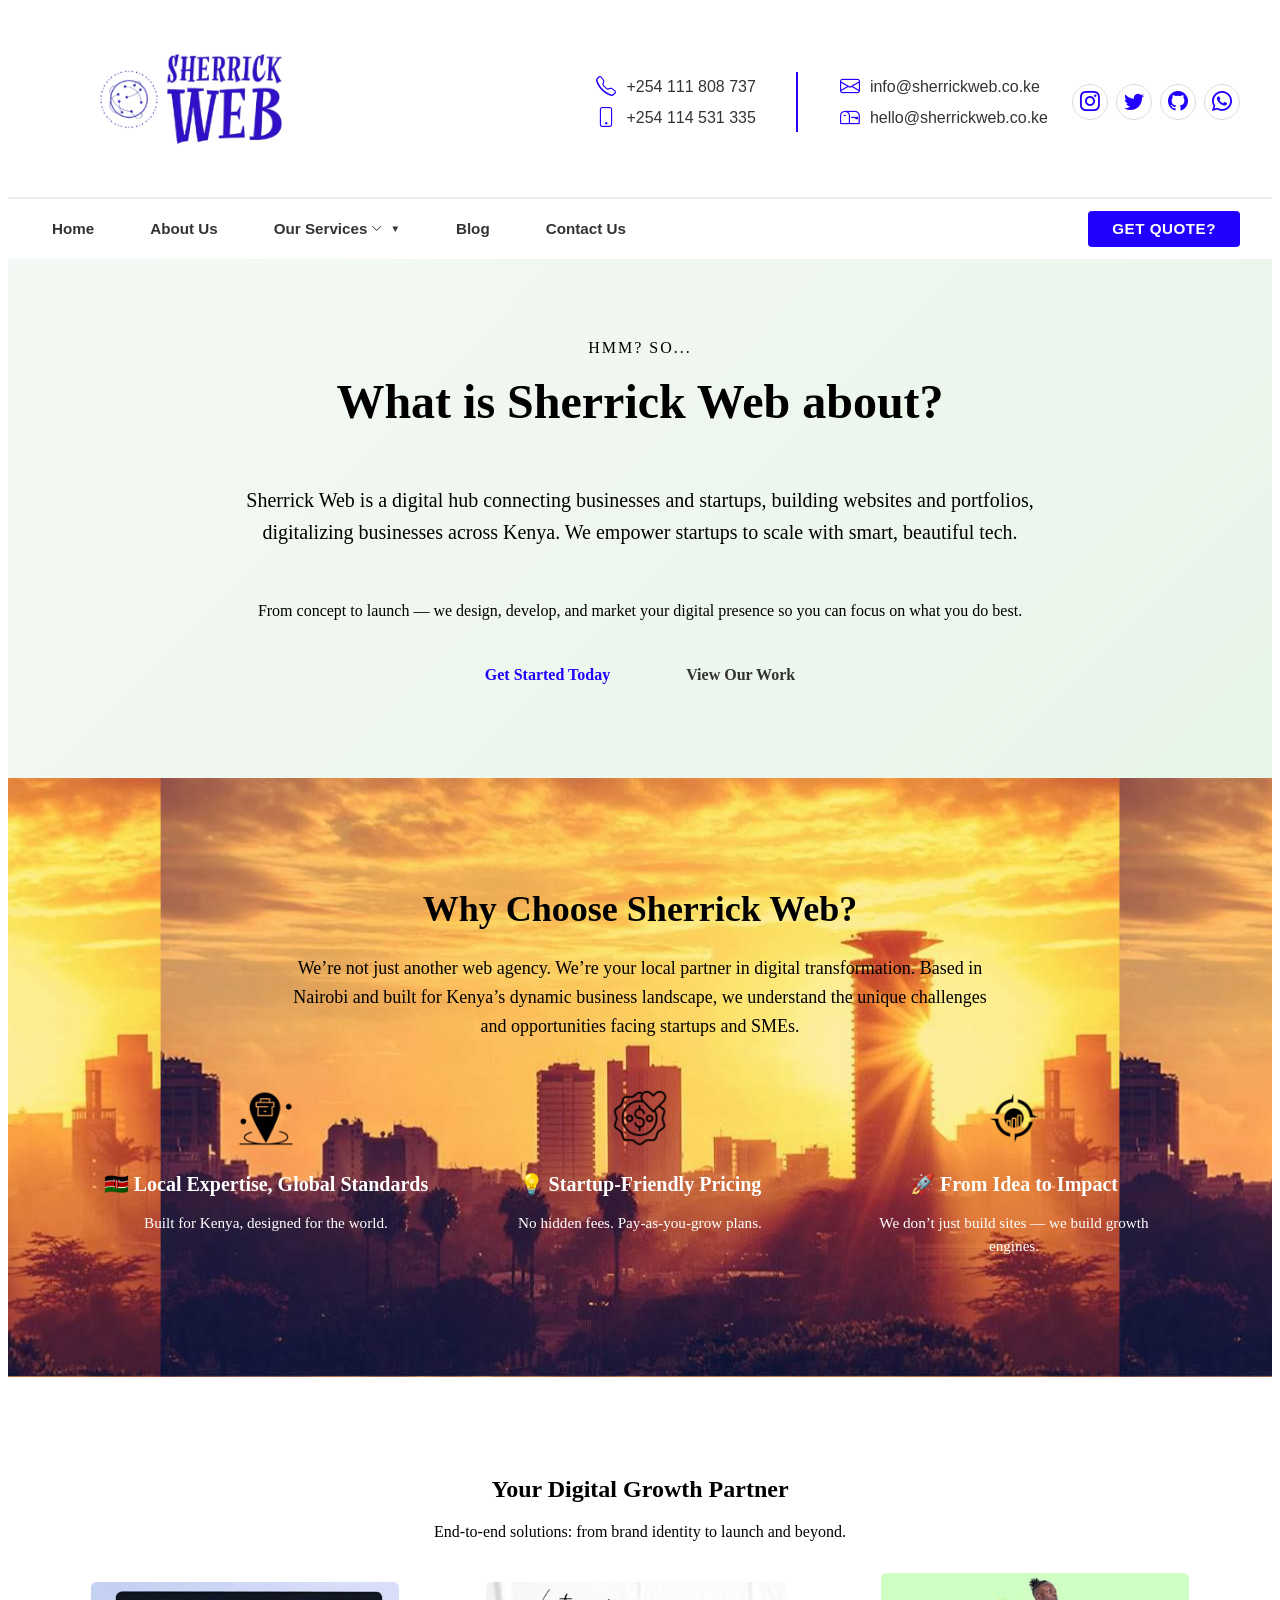
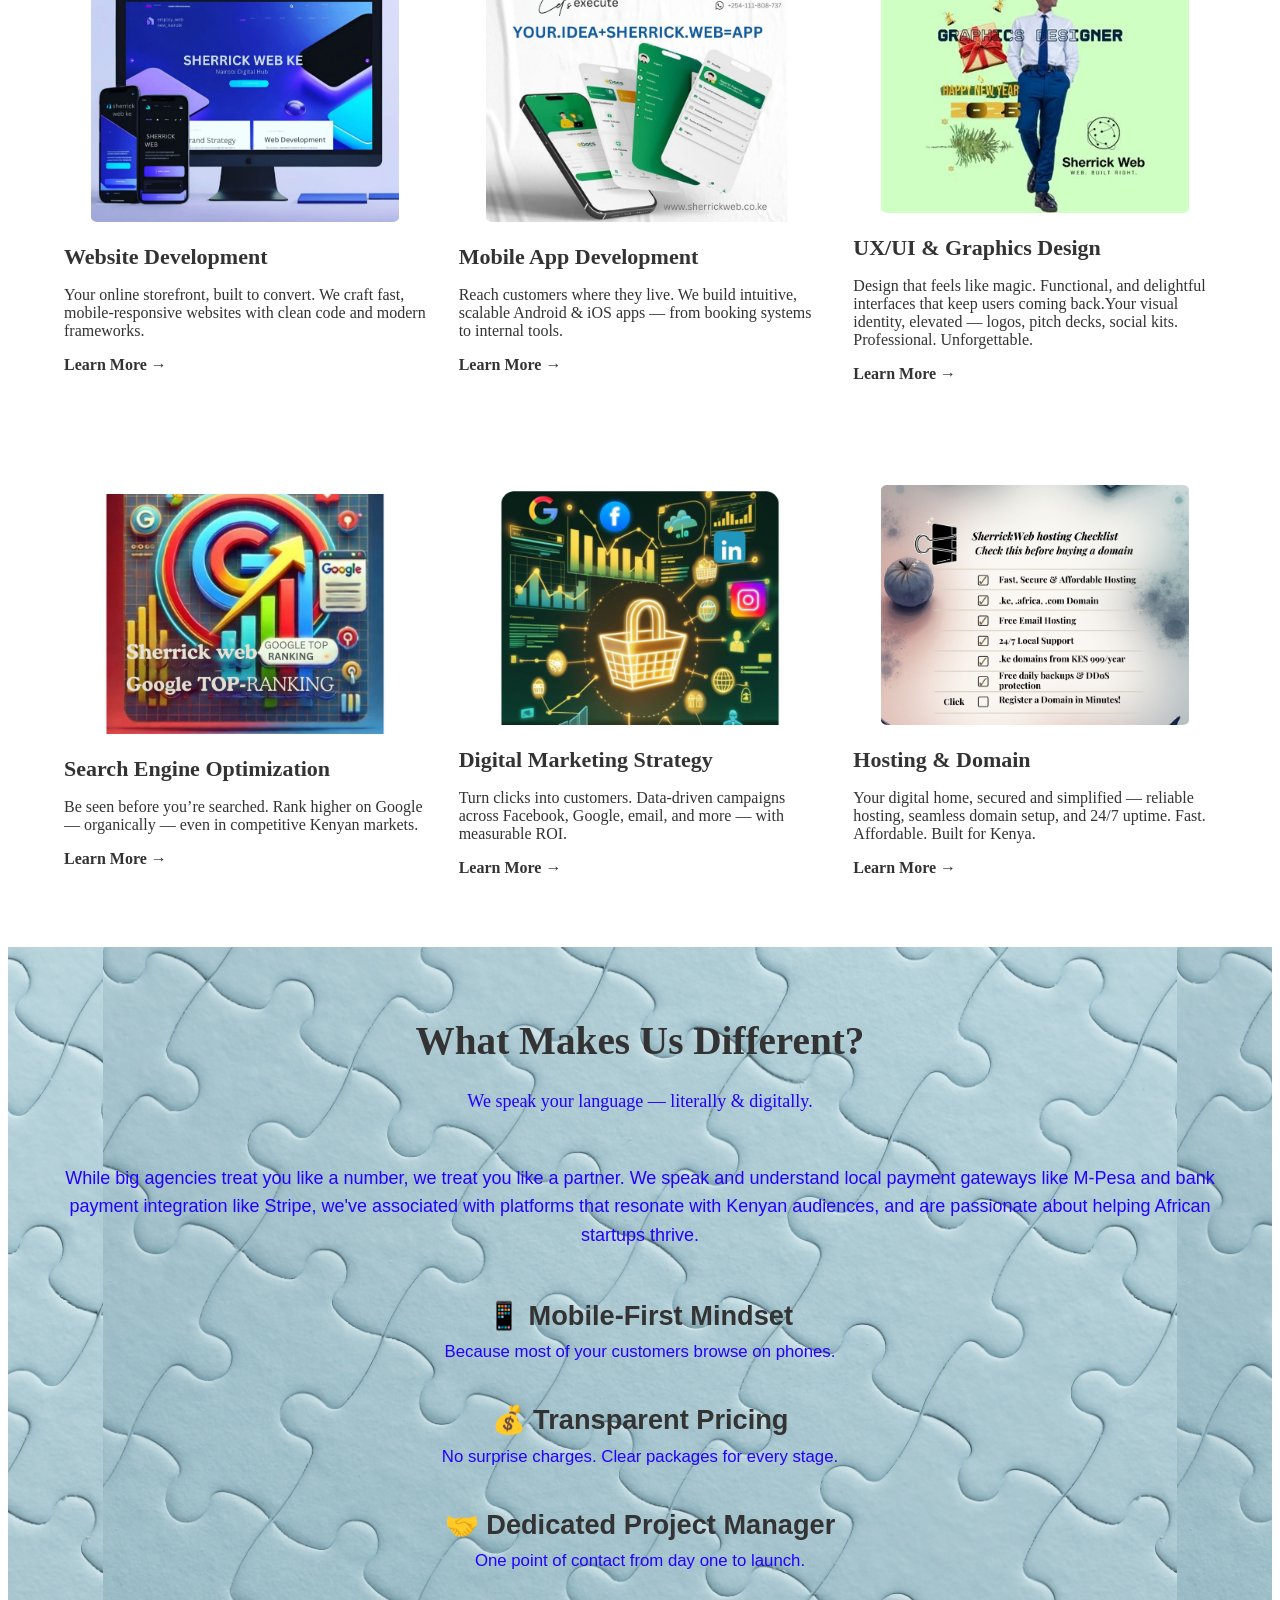
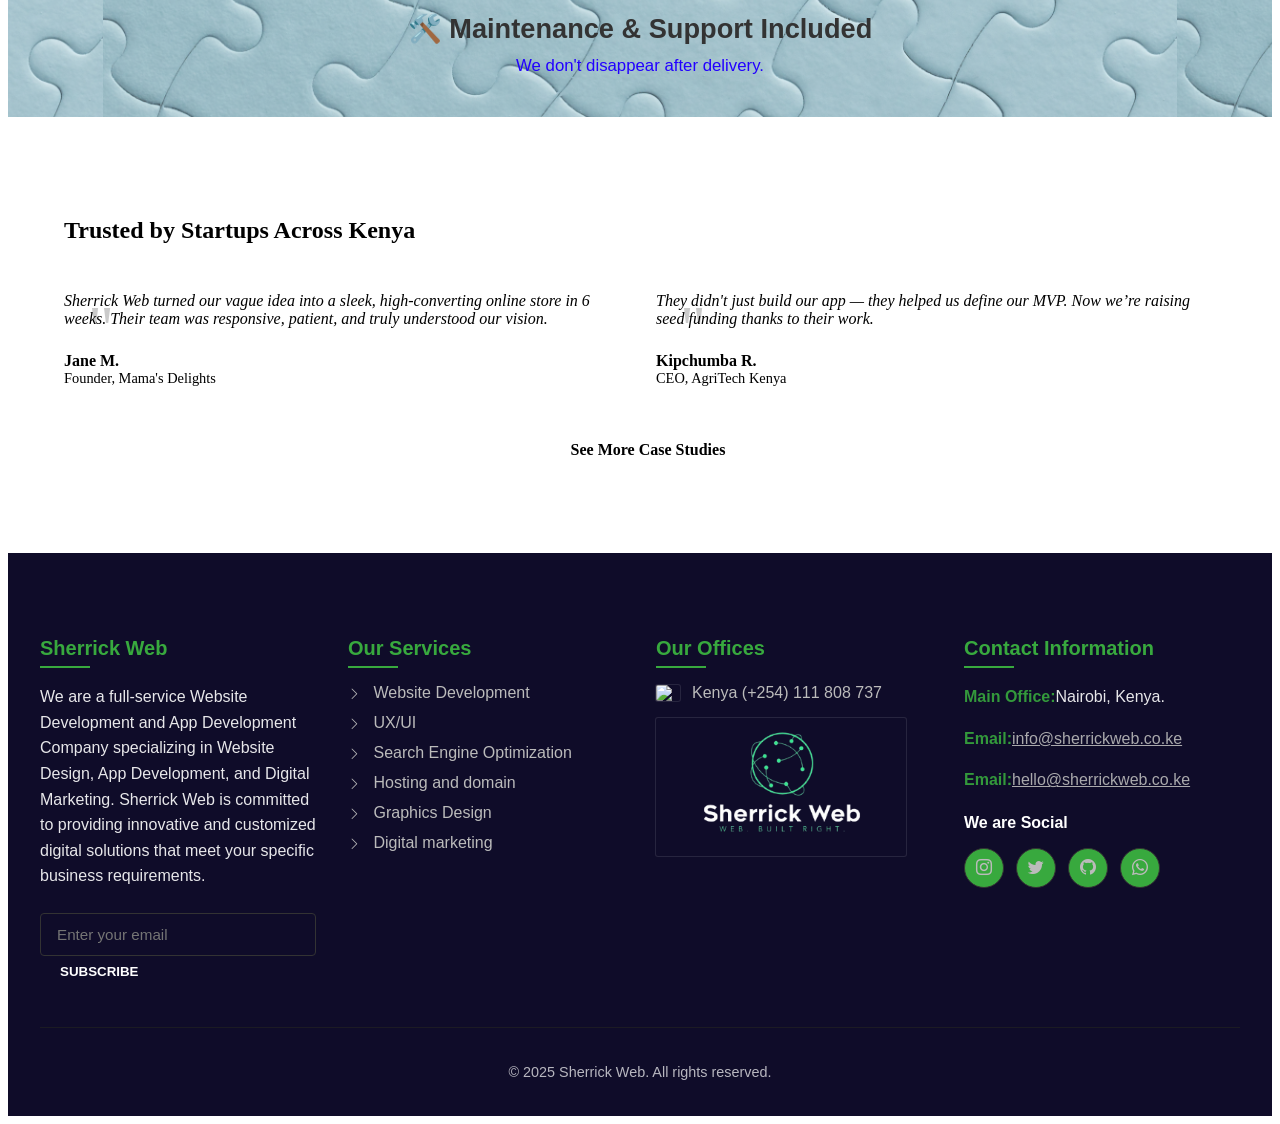
==== commit 0a39c3b9: "re add header" ====
--- a/index.html
+++ b/index.html
@@ -27,6 +27,7 @@
 </head>
 <body>
 
+    <div data-include="partials/head.html"></div>
     <div data-include="partials/center.html"></div>
     <div data-include="partials/foot.html"></div>
     <div class="center"><script type="text/javascript" src="https://cdnjs.buymeacoffee.com/1.0.0/button.prod.min.js    " data-name="bmc-button" data-slug="sherrick" data-color="#FFDD00" data-emoji=""  data-font="Cookie" data-text="Buy me a coffee" data-outline-color="#000000" data-font-color="#000000" data-coffee-color="#ffffff" ></script>
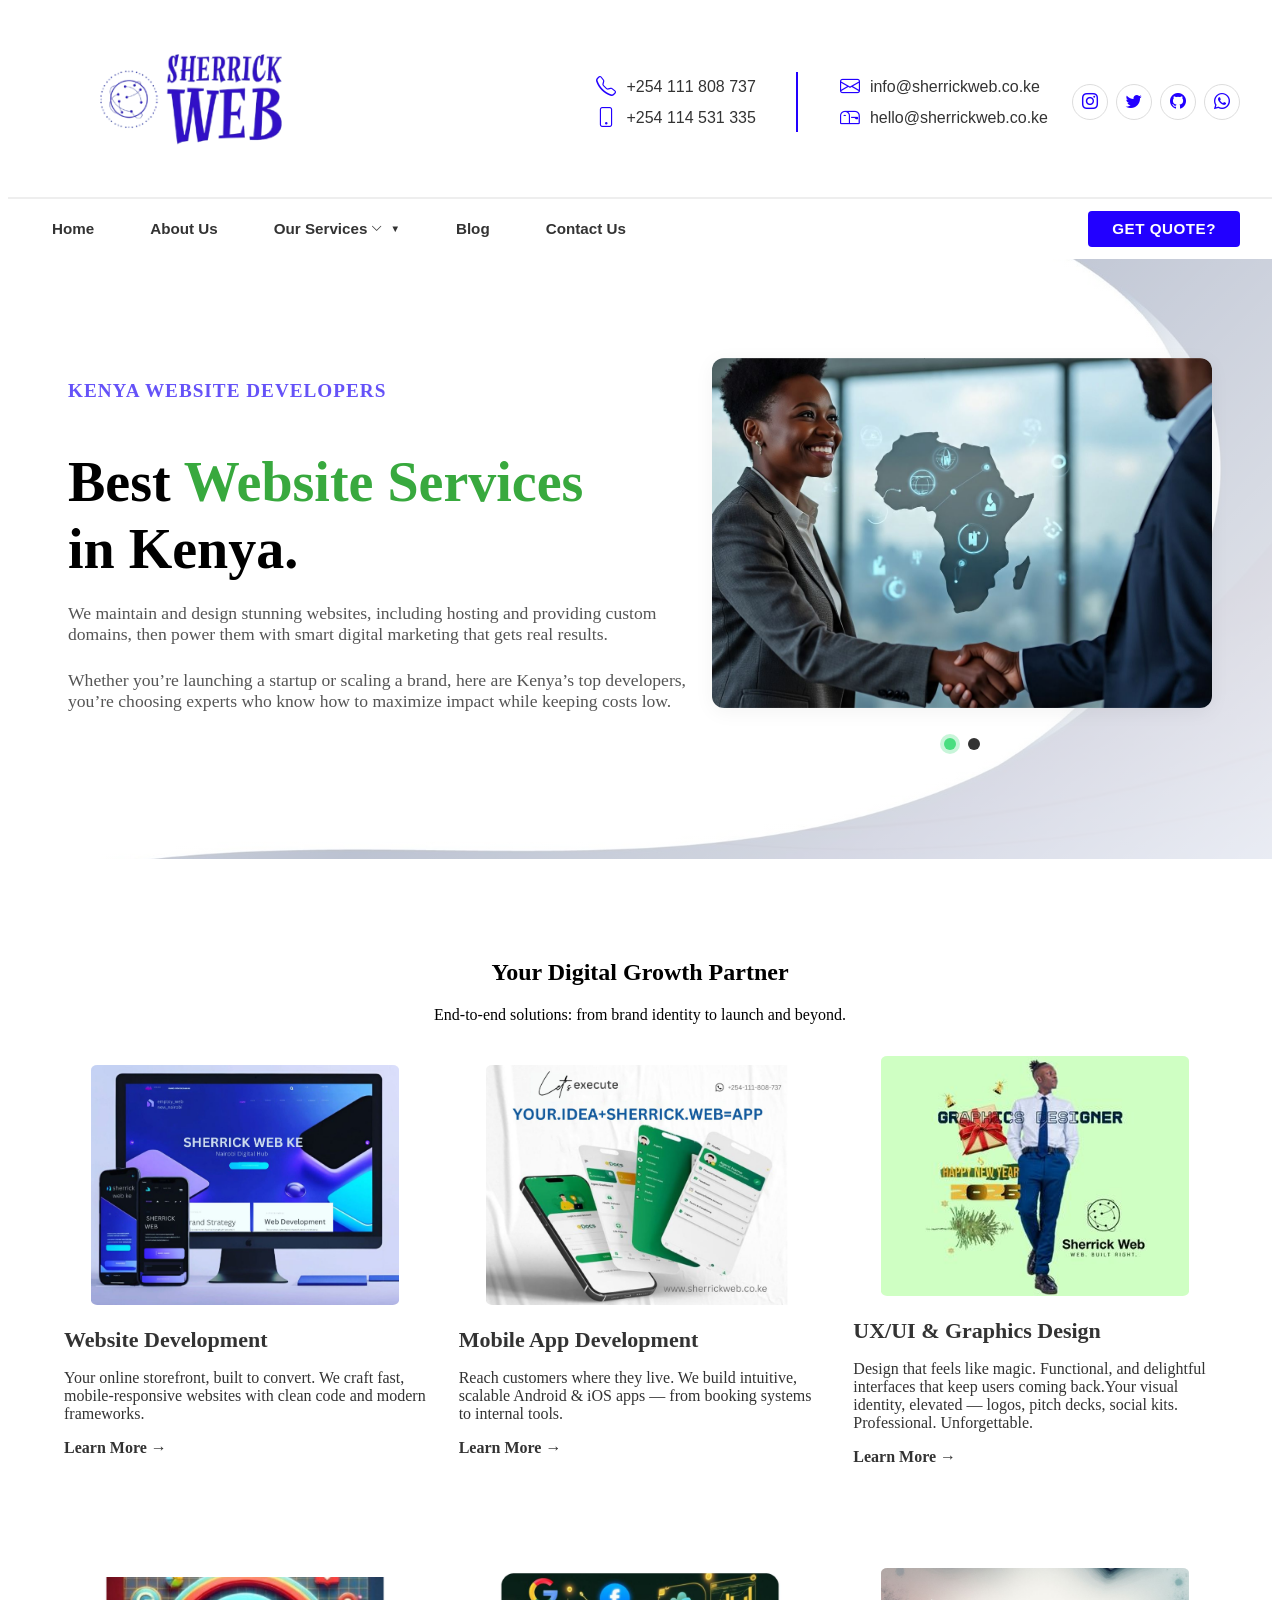
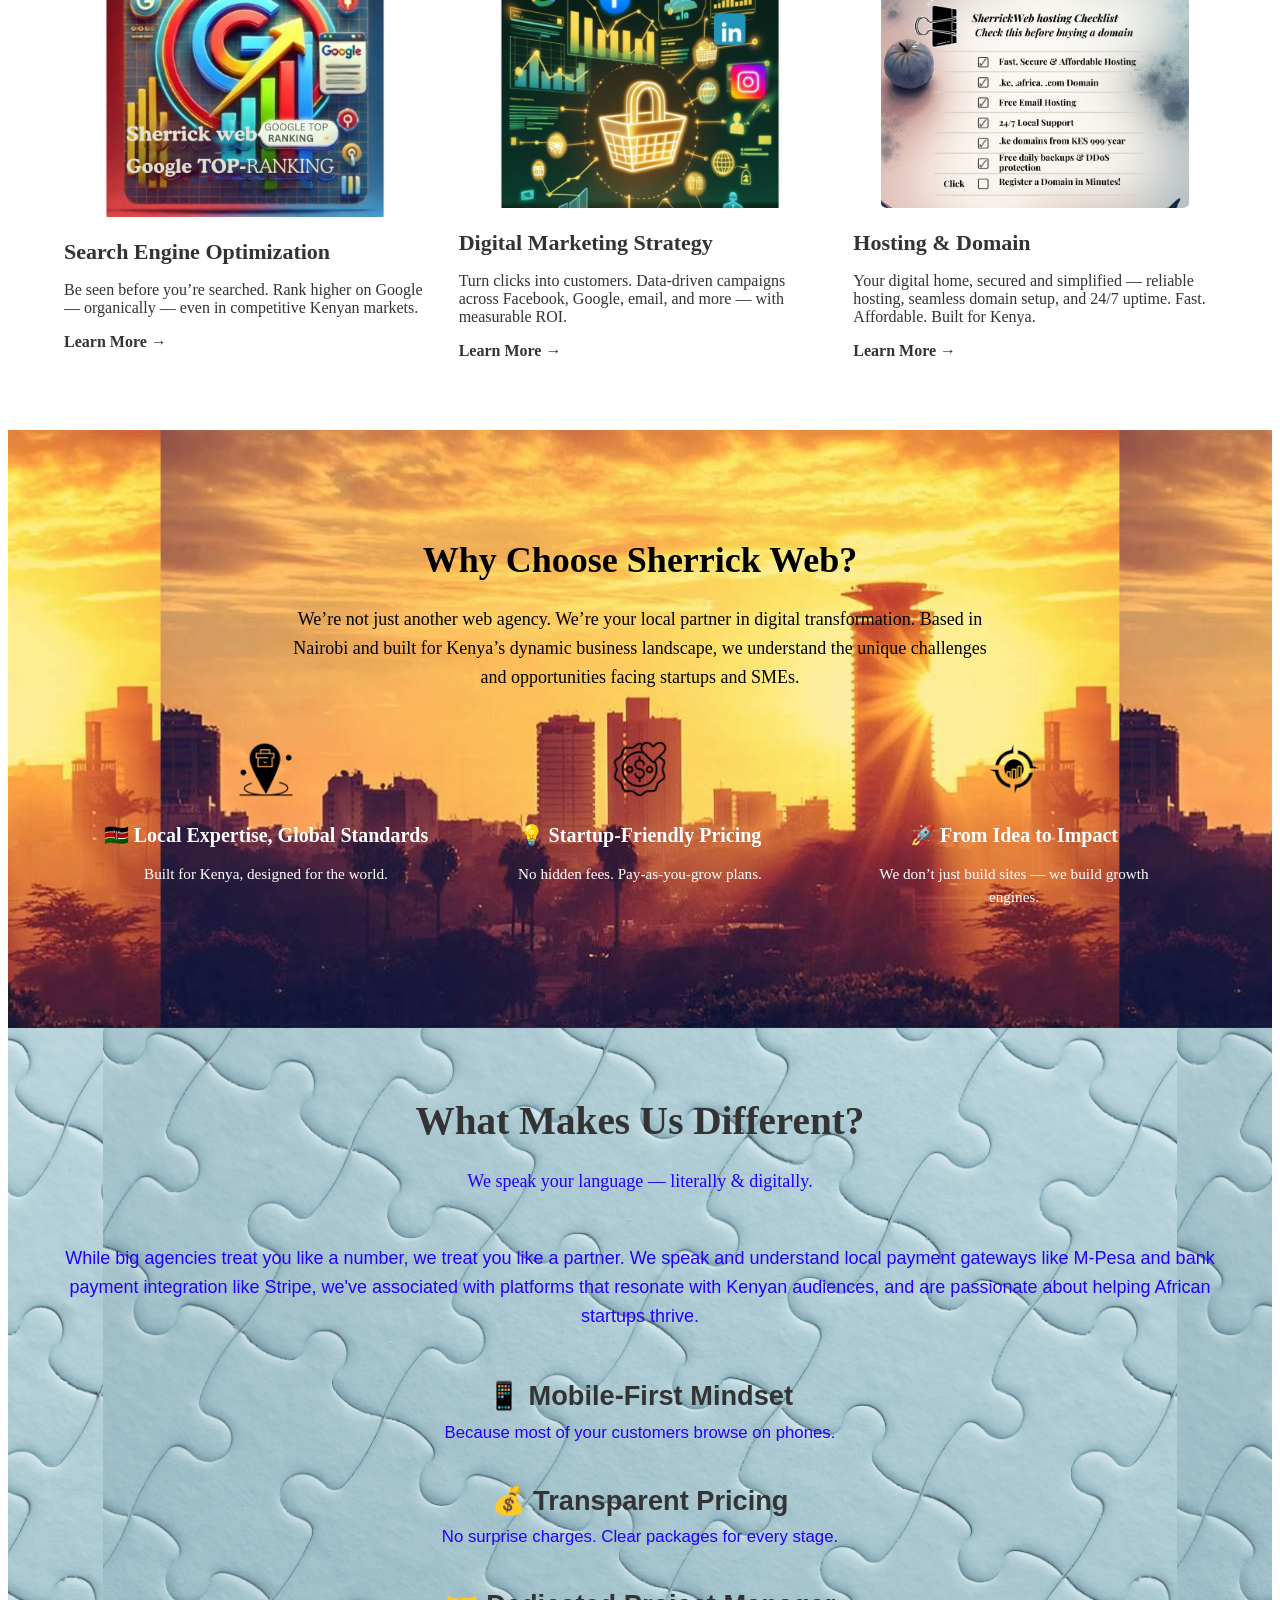
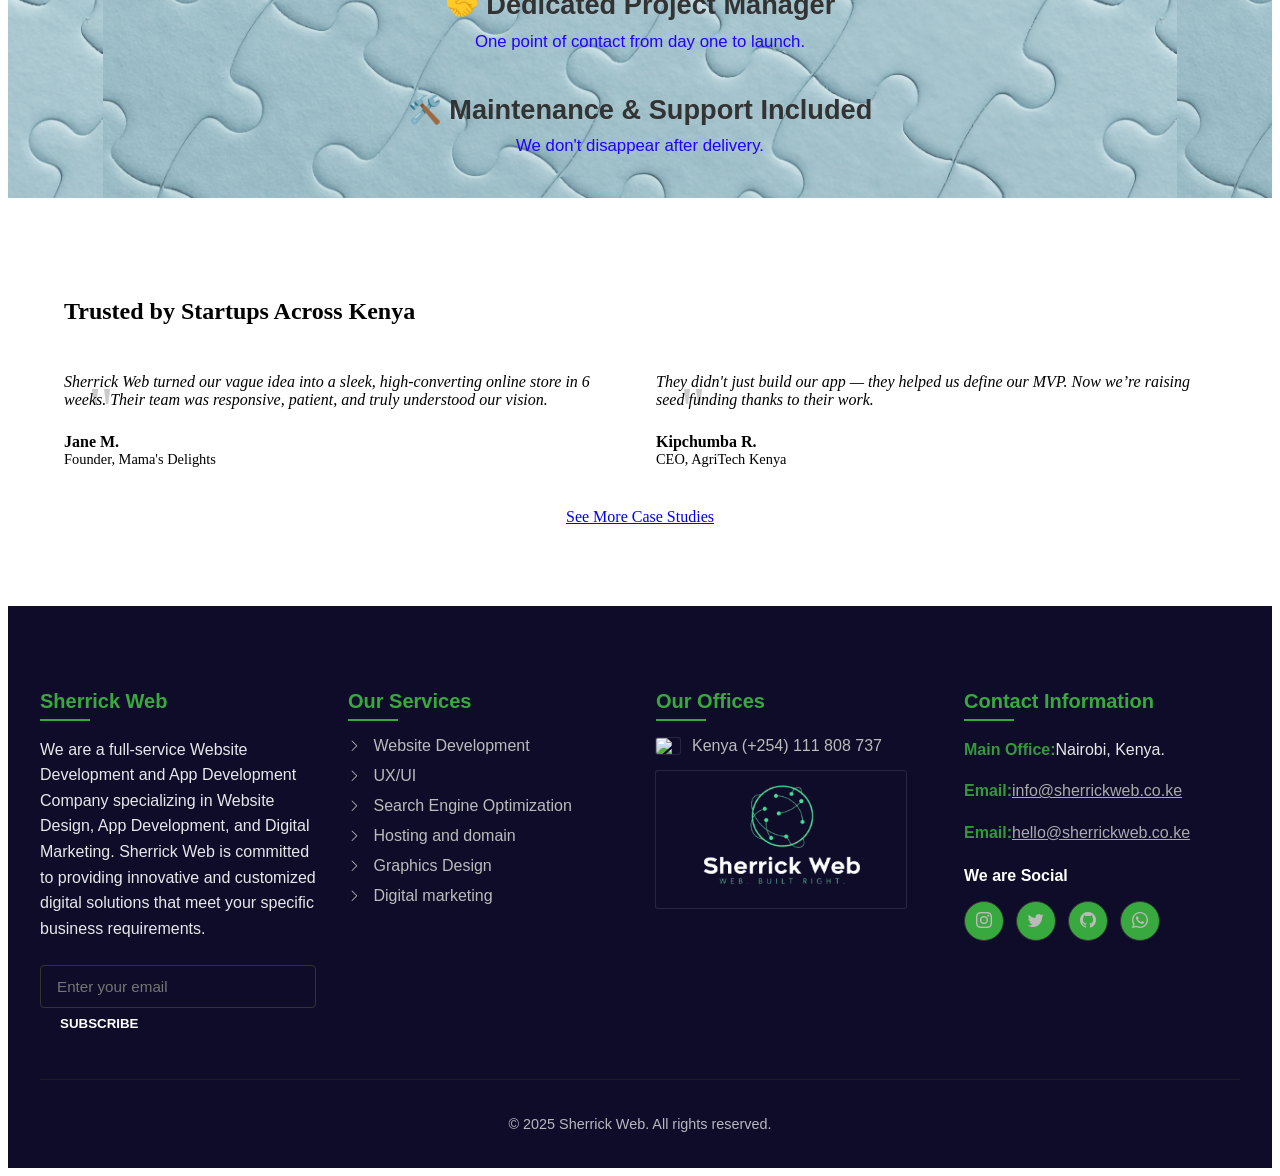
==== commit 9b87371f: "pre link pushing" ====
--- a/index.html
+++ b/index.html
@@ -19,6 +19,7 @@
 
 
   <link rel="stylesheet" type="text/css" href="style.css">
+  <link rel="stylesheet" type="text/css" href="other.css">
 
 
   <link rel="stylesheet" href="https://cdn.jsdelivr.net/npm/bootstrap-icons@1.11.3/font/bootstrap-icons.min.css    ">
@@ -30,6 +31,19 @@
     <div data-include="partials/head.html"></div>
     <div data-include="partials/center.html"></div>
     <div data-include="partials/foot.html"></div>
+    <!--Start of Tawk.to Script-->
+<script type="text/javascript">
+var Tawk_API=Tawk_API||{}, Tawk_LoadStart=new Date();
+(function(){
+var s1=document.createElement("script"),s0=document.getElementsByTagName("script")[0];
+s1.async=true;
+s1.src='https://embed.tawk.to/6954b4a277947219771f1d03/1jdpe37dj';
+s1.charset='UTF-8';
+s1.setAttribute('crossorigin','*');
+s0.parentNode.insertBefore(s1,s0);
+})();
+</script>
+<!--End of Tawk.to Script-->
     <div class="center"><script type="text/javascript" src="https://cdnjs.buymeacoffee.com/1.0.0/button.prod.min.js    " data-name="bmc-button" data-slug="sherrick" data-color="#FFDD00" data-emoji=""  data-font="Cookie" data-text="Buy me a coffee" data-outline-color="#000000" data-font-color="#000000" data-coffee-color="#ffffff" ></script>
 </div>
 
--- a/style.css
+++ b/style.css
@@ -13,6 +13,9 @@
   --color-accent: #38a93e;
   --color-footer-bg: #0F0C29;
 }
+.green { background: #2ecc71; }
+.orange { background: #ff7b00; }
+
 
 * {
   box-sizing: border-box;
@@ -42,7 +45,7 @@
         height: auto;
       }
 
-      .contact-sections {
+        .contact-sections {
         display: flex;
         align-items: center;
         gap: 1.5rem;
@@ -57,13 +60,13 @@
         color: var(--color-text);
       }
 
-      .call, .email, .social-link {
+      .call, .email{
         display: flex;
         align-items: center;
         gap: 0.5rem;
       }
 
-      .call i, .email i, .social-link i {
+      .call i, .email i {
         font-size: 1.25rem;
         min-width: 1.5rem;
         text-align: center;
@@ -104,6 +107,7 @@
       }
 .bottom-head {
         display: flex;
+        position: relative;
         justify-content: space-between;
         align-items: center;
         padding: 0.75rem 2rem;
@@ -220,8 +224,10 @@
       }
 
       .geta_quote a:hover {
-        background-color: var(--color-primary-hover);
+        color: var(--color-accent);
+        background-color: var(--color-border-dark);
         transform: translateY(-1px);
+        border: 3px solid var(--color-accent);
       }
 
       .dropdown-menu {
@@ -556,7 +562,7 @@
 }
 
 #quote-form .btn:hover {
-  background-color: var(--color-primary-hover);
+  background-color: var(--color-accent);
   transform: translateY(-1px);
 }
 
@@ -737,49 +743,42 @@
     }
 
 
-    .btn {
-      display: inline-block;
-      padding: 0.875rem 1.75rem;
-      border-radius: var(--radius);
-      font-weight: 600;
-      text-decoration: none;
-      text-align: center;
-      transition: var(--transition);
-      cursor: pointer;
-    }
-
-    .btn-primary {
-      background-color: var(--primary);
-      color: white;
-      border: 2px solid var(--primary);
-    }
-    .btn-primary:hover {
-      background-color: var(--dark);
-      transform: translateY(-2px);
-      box-shadow: var(--shadow);
-    }
-
-    .btn-outline {
-      background: transparent;
-      color: var(--primary);
-      border: 2px solid var(--primary);
-      margin-left: 1rem;
-    }
-    .btn-outline:hover {
-      background-color: var(--primary-light);
-      color: white;
-    }
-
     .text-center {
       text-align: center;
     }
-
+  .center-p {
+      width: 100%;
+      max-width: 1200px;
+      margin: 0 auto;
+      padding: 0 1.5rem;
+      padding-top: 10px;
+    }
     /* =============== HOME SECTION =============== */
-    #home-section {
-      background: linear-gradient(135deg, #f5f9f5 0%, #e8f5e9 100%);
-      text-align: center;
-    }
-
+
+
+.hero-section {
+      display: flex;
+      align-items: center;
+      justify-content: space-between;
+      padding: 80px 60px;
+      min-height: 600px;
+      position: relative;
+      overflow: hidden;
+    }
+
+    /* Background Image (CSS) */
+    .hero-section::before {
+      content: '';
+      position: absolute;
+      top: 0;
+      left: 0;
+      width: 100%;
+      height: 100%;
+      background: url('/sherrickweb-img/blue-white-bg.jpg') no-repeat center center;
+      background-size: cover;
+      z-index: -1;
+      
+    }
     .home-content {
       max-width: 800px;
       margin: 0 auto;
@@ -1302,6 +1301,10 @@
   max-width: 100%;
 }
 
+#about-section {
+  background: linear-gradient(135deg, #f5f9f5 0%, #e8f5e9 100%);
+  text-align: center;
+}
 #about-section h1{
   display: flex;
   justify-content: center;
@@ -1312,7 +1315,9 @@
 }
 
 
-
+  .body-content{
+    text-align: center;
+  }
 /* Why Choose Us Section */
 .why-choose-us {
   padding: 80px 20px;
@@ -1386,6 +1391,1528 @@
 }
 
 
+    /* Text Container */
+    .text-container {
+      max-width: 500px;
+      z-index: 2;
+    }
+
+    .tagline {
+      font-size: 1.2rem;
+      font-weight: 600;
+      color: #6552f8; /* Green */
+      letter-spacing: 1px;
+      margin-bottom: 15px;
+      text-transform: uppercase;
+    }
+
+  .top-container h1 {
+      font-size: 3.5rem;
+      font-weight: 700;
+      line-height: 1.2;
+      margin-bottom: 20px;
+      color: #000;
+    }
+
+    .top-container h1 span {
+      color: #38a93e; /* Teal Green for "Website Design" */
+    }
+
+    .top-container p {
+      font-size: 1.1rem;
+      color: #555;
+      margin-bottom: 25px;
+    }
+
+    /* Server Rack Image (HTML) - Hidden on Mobile */
+    #server-image {
+      width: 45%;
+      max-width: 500px;
+      border-radius: 12px;
+      box-shadow: 0 10px 30px rgba(0, 0, 0, 0.2);
+      object-fit: cover;
+      z-index: 2;
+    }
+
+
+
+    /* Optional: Add subtle geometric pattern overlay */
+    .hero-section::after {
+      content: '';
+      position: absolute;
+      top: 0;
+      left: 0;
+      width: 100%;
+      height: 100%;
+      background: linear-gradient(135deg, rgba(255,255,255,0.9) 0%, rgba(255,255,255,0.7) 50%, rgba(255,255,255,0.9) 100%);
+      z-index: -1;
+    }
+
+
+
+/* Mobile arrow guide — hidden by default, shown only on mobile */
+.mobile-arrow-guide {
+  position: absolute;
+  top: 50%;
+  left: 60px;
+  transform: translateY(-50%);
+  opacity: 0;
+  pointer-events: none;
+  z-index: 99;
+  transition: opacity 0.5s ease;
+}
+
+.mobile-app-section {
+  padding: 4rem 1.5rem;
+  max-width: 1200px;
+  margin: 0 auto;
+}
+
+.mobile-app-section h2 {
+  font-size: 2.25rem;
+  margin-bottom: 1.25rem;
+  text-align: center;
+  line-height: 1.3;
+}
+
+.mobile-app-section .section-intro {
+  text-align: center;
+  font-size: 1.125rem;
+  max-width: 750px;
+  margin: 0 auto 3rem;
+  line-height: 1.6;
+}
+
+.app-approach-grid {
+  display: grid;
+  grid-template-columns: repeat(auto-fit, minmax(280px, 1fr));
+  gap: 1.75rem;
+  margin: 2.5rem 0;
+}
+
+.approach-card {
+  background: #fff;
+  border-radius: 10px;
+  padding: 1.75rem;
+  box-shadow: 0 4px 12px rgba(0,0,0,0.04);
+  border: 1px solid #eaeaea;
+  transition: all 0.3s ease;
+  height: 100%;
+}
+
+.approach-card:hover {
+  transform: translateY(-3px);
+  box-shadow: 0 6px 16px rgba(0,0,0,0.08);
+}
+
+.approach-card h3 {
+  font-size: 1.375rem;
+  margin-bottom: 1rem;
+  font-weight: 600;
+}
+
+.approach-card p {
+  margin: 0;
+  line-height: 1.65;
+}
+
+.app-when-needed {
+  background: #f9f9f9;
+  border-radius: 10px;
+  padding: 2rem;
+  margin: 3rem 0;
+  border-left: 3px solid #4361ee;
+}
+
+.app-when-needed h3 {
+  font-size: 1.5rem;
+  margin-bottom: 1.25rem;
+}
+
+.app-when-needed ul {
+  list-style: none;
+  padding: 0;
+  margin: 0;
+  gap: 0.875rem;
+  display: grid;
+}
+
+.app-when-needed li {
+  padding-left: 1.5rem;
+  position: relative;
+  line-height: 1.6;
+}
+
+.app-when-needed li:before {
+  content: "✓";
+  position: absolute;
+  left: 0;
+  width: 1.25rem;
+  height: 1.25rem;
+  background: #4361ee;
+  color: white;
+  border-radius: 50%;
+  display: flex;
+  align-items: center;
+  justify-content: center;
+  font-size: 0.75rem;
+  font-weight: bold;
+}
+
+.app-when-needed strong {
+  font-weight: 600;
+}
+
+.app-cta-box {
+  background: linear-gradient(135deg, #4361ee 0%, #3a0ca3 100%);
+  border-radius: 12px;
+  padding: 2.25rem;
+  text-align: center;
+  margin-top: 2.5rem;
+  color: white;
+  box-shadow: 0 10px 30px rgba(67, 97, 238, 0.25);
+}
+
+.app-cta-box p {
+  font-size: 1.25rem;
+  margin-bottom: 1.5rem;
+  max-width: 650px;
+  margin-left: auto;
+  margin-right: auto;
+  line-height: 1.5;
+}
+
+.app-cta-box .geta_quote a {
+  background: white;
+  color: #4361ee;
+  font-weight: 600;
+  padding: 0.875rem 2.25rem;
+  border-radius: 50px;
+  text-decoration: none;
+  display: inline-block;
+  transition: all 0.3s ease;
+  box-shadow: 0 4px 15px rgba(0,0,0,0.15);
+}
+
+.app-cta-box .geta_quote a:hover {
+  transform: translateY(-2px);
+  box-shadow: 0 6px 20px rgba(0,0,0,0.2);
+}
+
+
+
+/* Animation: gentle right wiggle + fade */
+@keyframes mobileArrowPulse {
+  0%   { transform: translateY(-50%) translateX(0); opacity: 0.6; }
+  50%  { transform: translateY(-50%) translateX(8px); opacity: 1; }
+  100% { transform: translateY(-50%) translateX(0); opacity: 0.6; }
+}
+
+.mobile-arrow-guide svg {
+  width: 50px;
+  height: 50px;
+}
+
+.mobile-arrow-guide.arrow-visible {
+  opacity: 1;
+  animation: mobileArrowPulse 2.5s ease-in-out infinite;
+}
+
+/* === HERO CAROUSEL === */
+.hero-carousel {
+  position: relative;
+  width: 100%;
+  max-width: 500px;
+  margin-left: auto;
+  display: none; /* Hidden by default */
+}
+
+@media (min-width: 800px) {
+  .hero-carousel {
+    display: block;
+  }
+}
+
+.carousel-images {
+  position: relative;
+  width: 100%;
+  height: 350px; /* Fixed height for consistent layout */
+  overflow: hidden;
+  border-radius: 12px;
+  box-shadow: 0 4px 20px rgba(0,0,0,0.05);
+  background-color: #f9fafb; /* Fallback if image fails */
+}
+
+.carousel-image {
+  width: 100%;
+  height: 100%;
+  object-fit: cover;
+  opacity: 0;
+  transition: opacity 0.6s ease-in-out;
+  position: absolute;
+  top: 0;
+  left: 0;
+  will-change: opacity;
+}
+
+.carousel-image.active {
+  opacity: 1;
+  z-index: 1;
+}
+
+/* Dots Container */
+.carousel-dots {
+  display: flex;
+  justify-content: center;
+  gap: 12px;
+  margin-top: 20px;
+  padding: 10px 0;
+}
+
+.dot {
+  width: 12px;
+  height: 12px;
+  border-radius: 50%;
+  background-color: #333;
+  cursor: pointer;
+  transition: all 0.3s ease;
+  position: relative;
+}
+
+.dot.active {
+  background-color: #4ade80; /* Tailwind green-400 */
+  box-shadow: 0 0 0 4px rgba(74, 222, 128, 0.3); /* Light green glow */
+}
+
+.dot:hover {
+  transform: scale(1.2);
+}
+.showcase-section {
+  width: 100%;
+  overflow: hidden;
+  position: relative;
+  margin: 0;
+  padding-left: 5%;
+  padding-right: 5%;
+}
+
+.showcase-container {
+  position: relative;
+  width: 100%;
+  height: auto;
+  max-width: 100%;
+  overflow: hidden;
+  display: flex;
+  justify-content: center;
+  align-items: center;
+}
+
+.responsive-showcase-img {
+  max-width: 100%;
+  width: 80vw;
+  height: auto;
+  object-fit: contain;
+  object-position: center;
+  margin: auto;
+  display: block;
+  transition: transform 0.3s ease;
+}
+
+  .responsive-showcase-img:hover {
+    transform: scale(1.02);
+  }
+
+.responsive-showcase-img-1 {
+  max-width: 100%;
+  width: auto;
+  height: 90vh;
+  object-fit: contain;
+  object-position: center;
+  margin: auto;
+  display: block;
+  transition: transform 0.3s ease;
+}
+
+
+.responsive-showcase-img-1:hover {
+    transform: scale(1.02);
+  }
+
+
+.showcase-overlay {
+  position: absolute;
+  top: 50%;
+  left: 50%;
+  transform: translate(-50%, -50%);
+  text-align: center;
+  color: white;
+  z-index: 2;
+  padding: 20px;
+  background: rgba(0, 0, 0, 0.4);
+  border-radius: 10px;
+  max-width: 90%;
+}
+
+.showcase-overlay h1 {
+  font-size: 2.5rem;
+  margin: 0 0 1rem 0;
+  line-height: 1.2;
+  font-weight: 700;
+  text-shadow: 2px 2px 4px rgba(0,0,0,0.6);
+}
+
+.showcase-overlay .book-now-btn {
+  display: inline-block;
+  background-color: #FFD700;
+  color: #000;
+  padding: 12px 24px;
+  text-decoration: none;
+  font-weight: bold;
+  border-radius: 5px;
+  transition: background-color 0.3s ease;
+  box-shadow: 0 4px 8px rgba(0,0,0,0.2);
+}
+
+.showcase-overlay .book-now-btn:hover {
+  background-color: #FFC107;
+}
+
+.full-h1 {
+  text-align: center;
+  margin: 1.5rem 0;
+  padding: 0.5rem 1rem;
+  background-color: #38a93e;
+}
+.full-h1 h1{
+color: whitesmoke;
+}
+
+.centered-heading {
+  font-size: 2.8rem;
+  font-weight: 600;
+  color: #1a1a1a;
+  margin-bottom: 0.5rem;
+}
+
+.breadcrumb-nav {
+  font-size: 1.25rem;
+  color: whitesmoke;
+  display: flex;
+  justify-content: center;
+  gap: 0.4rem;
+  flex-wrap: wrap;
+}
+
+.breadcrumb-nav a {
+  color: #f4f5f7;
+  text-decoration: none;
+  transition: color 0.2s;
+}
+
+.breadcrumb-nav a:hover {
+  color: #0056b3;
+  text-decoration: underline;
+}
+
+.breadcrumb-nav span {
+  color: black;
+}
+
+.need {
+  max-width: 600px;
+  margin: 2rem auto;
+  padding: 1.5rem;
+  font: 16px/1.6 sans-serif;
+  color: #333;
+}
+
+.need h2 {
+  margin: 0 0 1rem;
+  font-size: 1.6rem;
+  font-weight: 700;
+}
+
+.need ul {
+  list-style: none;
+  padding: 0;
+  margin: 1rem 0;
+}
+
+.need li {
+  margin: 0.5rem 0;
+  padding-left: 1.75rem;
+  position: relative;
+}
+
+.need li::before {
+  content: "✓";
+  position: absolute;
+  left: 0;
+  color: #2ecc71;
+  font-weight: bold;
+}
+
+.start-section {
+  max-width: 900px;
+  margin: 2rem auto;
+  padding: 1.5rem;
+  font: 16px/1.6 sans-serif;
+  color: #333;
+  text-align: center;
+}
+
+.start-section h2 {
+  font-size: 2rem;
+  font-weight: 700;
+  margin: 0 0 1rem;
+}
+
+.divider {
+  display: flex;
+  align-items: center;
+  justify-content: center;
+  gap: 1rem;
+  color: #38a93e;
+  font-size: 1.2rem;
+  margin: 0.75rem 0 1.25rem;
+}
+
+.divider::before,
+.divider::after {
+  content: "—";
+  flex: 1;
+  border-top: 2px dashed #38a93e;
+}
+
+.start-section p {
+  margin: 0 auto 2rem;
+  max-width: 800px;
+}
+
+.options {
+  display: flex;
+  gap: 1.5rem;
+  flex-wrap: wrap;
+  justify-content: center;
+}
+
+.opt {
+  flex: 1 1 280px;
+  padding: 1.25rem;
+  background: #fff;
+  border-left: 2px solid #ddd;
+  text-align: left;
+}
+
+.opt .num {
+  display: block;
+  font-size: 2rem;
+  font-weight: 700;
+  color: #38a93e;
+  margin-bottom: 0.5rem;
+}
+
+.opt h3 {
+  margin: 0 0 0.5rem;
+  font-size: 1.3rem;
+  font-weight: 600;
+}
+
+.opt p {
+  margin: 0.5rem 0 1rem;
+  font-size: 0.95rem;
+}
+
+.faq-section {
+  max-width: 1200px;
+  margin: 2rem auto;
+  padding: 1.5rem;
+  font: 16px/1.6 sans-serif;
+  color: #333;
+}
+
+.faq-section h2 {
+  font-size: 1.8rem;
+  font-weight: 700;
+  margin: 0 0 1.5rem;
+}
+
+.faq-layout {
+  display: flex;
+  gap: 2rem;
+  flex-wrap: wrap;
+}
+
+.faqs {
+  flex: 1 1 600px;
+}
+
+.faq-item {
+  margin-bottom: 0.75rem;
+  border: 1px solid #eee;
+  border-radius: 6px;
+  overflow: hidden;
+}
+
+.faq-toggle {
+  width: 100%;
+  padding: 1rem 1.25rem;
+  text-align: left;
+  background: #fafafa;
+  border: none;
+  font: 600 1rem sans-serif;
+  color: #222;
+  cursor: pointer;
+  display: flex;
+  justify-content: space-between;
+  align-items: center;
+  transition: background 0.2s;
+}
+
+.faq-toggle:hover {
+  background: #f5f5f5;
+}
+
+.faq-toggle span {
+  font-size: 1.2rem;
+  font-weight: bold;
+}
+
+.faq-answer {
+  padding: 1rem 1.25rem;
+  background: white;
+  display: none;
+  border-top: 1px solid #eee;
+  font-size: 0.95rem;
+}
+
+.faq-item.active .faq-toggle {
+  background: #2ecc71;
+  color: white;
+}
+
+.faq-item.active .faq-toggle span {
+  content: "−";
+}
+
+.faq-item.active .faq-answer {
+  display: block;
+}
+
+
+
+/* Instead, we'll use a class-based approach for simplicity */
+.faq-toggle span.minus {
+  content: none; 
+}
+
+
+
+
+/* Quote Box */
+.faq-quote {
+  flex: 1 1 300px;
+  background: #f8f8f8;
+  padding: 1.5rem;
+  border-radius: 8px;
+  display: flex;
+  flex-direction: column;
+  justify-content: center;
+  align-items: center;
+  text-align: center;
+}
+
+.faq-quote p {
+  margin: 0 0 1rem;
+  font-style: italic;
+  font-size: 1.05rem;
+}
+
+
+.uiux-benefits {
+  max-width: 900px;
+  margin: 2rem auto;
+  padding: 1.5rem;
+  font: 16px/1.6 sans-serif;
+  color: #333;
+}
+
+.uiux-benefits h2 {
+  font-size: 2rem;
+  font-weight: 700;
+  margin: 0 0 1rem;
+}
+
+.uiux-benefits p {
+  margin: 0 0 2rem;
+  line-height: 1.7;
+}
+
+.benefit-list {
+  display: flex;
+  flex-direction: column;
+  gap: 1.5rem;
+}
+
+.benefit-item {
+  position: relative;
+  padding: 1rem 0;
+  border-bottom: 1px solid #ddd;
+}
+
+.benefit-item:last-child {
+  border-bottom: none;
+}
+
+.benefit-item h3 {
+  margin: 0 0 0.5rem;
+  font-size: 1.1rem;
+  font-weight: 600;
+  display: flex;
+  justify-content: space-between;
+  align-items: flex-start;
+}
+
+.benefit-item h3 .toggle {
+  font-weight: bold;
+  cursor: pointer;
+  padding: 0.25rem 0.5rem;
+  background: #f8f8f8;
+  border-radius: 4px;
+  margin-left: 0.5rem;
+  font-size: 1.1rem;
+}
+
+.benefit-content {
+  margin-top: 0.75rem;
+  font-size: 0.95rem;
+  color: #555;
+}
+
+.our-approach {
+  max-width: 900px;
+  margin: 2rem auto;
+  padding: 1.5rem;
+  font: 16px/1.6 sans-serif;
+  color: #333;
+}
+
+.our-approach h2 {
+  font-size: 2rem;
+  font-weight: 700;
+  margin: 0 0 1rem;
+}
+
+.our-approach p {
+  margin: 0 0 2rem;
+  line-height: 1.7;
+}
+
+.approach-steps {
+  position: relative;
+  padding-left: 2rem;
+}
+
+.approach-steps::before {
+  content: '';
+  position: absolute;
+  left: 0.75rem;
+  top: 0;
+  bottom: 0;
+  width: 2px;
+  background: #ddd;
+}
+
+.step {
+  position: relative;
+  margin-bottom: 2rem;
+  display: flex;
+  gap: 1rem;
+}
+
+.step-marker {
+  position: absolute;
+  left: 0;
+  width: 1.5rem;
+  height: 1.5rem;
+  border: 2px solid #333;
+  border-radius: 50%;
+  background: white;
+  display: flex;
+  align-items: center;
+  justify-content: center;
+  font-weight: bold;
+  font-size: 0.8rem;
+  z-index: 1;
+}
+
+.step-content {
+  flex: 1;
+}
+
+.step-content h3 {
+  margin: 0 0 0.5rem;
+  font-size: 1.1rem;
+  font-weight: 600;
+  color: #222;
+}
+
+.step-content p {
+  margin: 0;
+  font-size: 0.95rem;
+  color: #555;
+}
+
+.packages-container {
+      display: flex;
+      gap: 20px;
+      justify-content: center;
+      flex-wrap: wrap;
+      max-width: 1200px;
+      margin: 0 auto;
+    }
+
+    .package-card {
+      background: white;
+      border-radius: 8px;
+      box-shadow: 0 4px 12px rgba(0,0,0,0.05);
+      overflow: hidden;
+      width: 100%;
+      max-width: 350px;
+      display: flex;
+      flex-direction: column;
+    }
+
+    /* Header Styles */
+    .package-header {
+      padding: 20px;
+      color: white;
+      text-align: center;
+    }
+
+    .package-header h3 {
+      font-size: 1.5rem;
+      margin-bottom: 5px;
+      font-weight: bold;
+    }
+
+    .package-header .price {
+      font-size: 2rem;
+      font-weight: bold;
+      margin: 5px 0;
+    }
+
+    .package-header .duration {
+      font-size: 0.9rem;
+      opacity: 0.8;
+    }
+
+/* === UPDATE THESE CLASSES === */
+
+.package-content {
+  padding: 20px;
+  flex-grow: 1;
+  display: flex;
+  flex-direction: column;
+  align-items: center;     /* ← Centers everything horizontally */
+  text-align: center;      /* ← Centers titles & buttons */
+}
+
+.package-section-title {
+  color: #2200ff;
+  font-weight: bold;
+  margin: 20px 0 10px 0;
+  font-size: 1.1rem;
+  width: 100%;
+  text-align: center;
+}
+
+.feature-list {
+  list-style: none;
+  margin: 0;
+  padding: 0;
+  width: 100%;            /* ← Ensures full width within card */
+  max-width: 90%;         /* ← Prevents overly wide lines */
+  text-align: left;       /* ← Keep list items left-aligned for readability */
+}
+
+.feature-list li {
+  padding: 5px 0;
+  position: relative;
+  padding-left: 20px;
+  font-size: 0.95rem;
+  text-align: left;
+  word-break: break-word; /* ← Break long words if needed */
+  hyphens: auto;          /* ← Optional: adds soft hyphens for better wrapping */
+}
+
+.feature-list li::before {
+  content: "✓";
+  position: absolute;
+  left: 0;
+  color: #28a745;
+  font-weight: bold;
+}
+    /* Button Styles */
+    .cta-button {
+      margin: 20px;
+      padding: 12px 20px;
+      border-radius: 30px;
+      text-align: center;
+      font-weight: bold;
+      cursor: pointer;
+      transition: transform 0.2s ease, box-shadow 0.2s ease;
+      text-decoration: none;
+      color: white;
+      display: block;
+      font-size: 1rem;
+      box-shadow: 0 4px 8px rgba(0,0,0,0.1);
+    }
+
+    .cta-button:hover {
+      transform: translateY(-2px);
+      box-shadow: 0 6px 12px rgba(0,0,0,0.15);
+    }
+
+    /* Package-Specific Colors */
+
+    .bronze .package-header {
+      background: #28a745; /* Green */
+    }
+    .bronze .cta-button {
+      background: #28a745;
+    }
+
+    .silver .package-header {
+      background: #343a40; /* Dark Gray */
+    }
+    .silver .cta-button {
+      background: #343a40;
+    }
+
+    .gold .package-header {
+      background: #dc3545; /* Red */
+    }
+    .gold .cta-button {
+      background: #dc3545;
+    }
+
+  /* SEO Text Block Styles */
+    .seo-intro-text {
+      margin-bottom: 25px;
+      font-size: 1rem;
+    }
+
+    .seo-intro-text p {
+      margin-bottom: 15px;
+    }
+
+    .seo-highlight {
+      color: #e60000; /* Red for emphasis */
+      font-weight: bold;
+      font-size: 1.05rem;
+    }
+
+    .seo-key-message {
+      font-weight: 500;
+      margin-top: 20px;
+      font-size: 1.05rem;
+    }
+
+    /* Optional: Subtle underline or highlight effect for key phrases */
+    .seo-key-message strong {
+      position: relative;
+      padding-bottom: 2px;
+    }
+
+    .seo-key-message strong::after {
+      content: '';
+      position: absolute;
+      bottom: 0;
+      left: 0;
+      width: 100%;
+      height: 2px;
+      background: #e60000;
+      opacity: 0.6;
+    }
+
+    .seo-aeo-section {
+  max-width: 900px;
+  margin: 2rem auto;
+  padding: 1.5rem;
+  background: #f8fbff; /* light blue-white */
+  border-radius: 8px;
+  font: 16px/1.6 sans-serif;
+  color: #333;
+}
+
+.seo-aeo-section h2 {
+  font-size: 1.8rem;
+  font-weight: 700;
+  margin: 0 0 1rem;
+  color: #222;
+}
+
+.seo-aeo-section p {
+  margin: 0 0 1.5rem;
+  line-height: 1.7;
+}
+
+.seo-aeo-grid {
+  display: grid;
+  grid-template-columns: repeat(auto-fit, minmax(280px, 1fr));
+  gap: 1.5rem;
+  margin-bottom: 2rem;
+}
+
+.card {
+  background: white;
+  padding: 1.25rem;
+  border-radius: 6px;
+  box-shadow: 0 2px 6px rgba(0,0,0,0.05);
+  transition: transform 0.2s;
+}
+
+.card:hover {
+  transform: translateY(-2px);
+}
+
+.card h3 {
+  margin: 0 0 0.75rem;
+  font-size: 1.1rem;
+  font-weight: 600;
+  color: #2c3e50;
+}
+
+.card p {
+  margin: 0;
+  font-size: 0.95rem;
+  color: #555;
+}
+
+.card code {
+  background: #eee;
+  padding: 0.2rem 0.4rem;
+  border-radius: 3px;
+  font-family: 'Courier New', monospace;
+  font-size: 0.9rem;
+}
+
+.cta-box {
+  text-align: center;
+  padding: 1.5rem;
+  background: white;
+  border-radius: 8px;
+  border-top: 2px solid #3498db;
+}
+
+.cta-box p {
+  margin: 0 0 1rem;
+  font-size: 1.05rem;
+}
+
+.bring-package {
+  max-width: 900px;
+  margin: 3rem auto 2rem;
+  padding: 1.5rem;
+  text-align: center;
+  font: 16px/1.6 sans-serif;
+  color: #333;
+}
+
+.bring-package-section-title {
+  display: flex;
+  align-items: center;
+  justify-content: center;
+  gap: 1rem;
+  margin-bottom: 0.75rem;
+  color: #2ecc71; /* green from your image */
+  font-weight: 600;
+  font-size: 1.1rem;
+}
+
+.deco-line {
+  flex: 1;
+  text-align: center;
+  font-size: 1.2rem;
+  letter-spacing: 0.5em;
+  opacity: 0.6;
+}
+
+.bring-package h2 {
+  font-size: 2rem;
+  font-weight: 700;
+  margin: 0.5rem 0 1rem;
+  color: #222;
+}
+
+.bring-package p {
+  margin: 0 auto;
+  max-width: 600px;
+  font-size: 0.95rem;
+  color: #555;
+  line-height: 1.6;
+}
+
+.design-showcase {
+  margin: 2rem auto;
+  padding: 1rem;
+  display: flex;
+  flex-direction: column;
+  align-items: center;
+  gap: 2rem;
+}
+
+.main-design img {
+  width: 100%;
+  max-width: 600px;
+  height: auto;
+  border-radius: 8px;
+  box-shadow: 0 4px 12px rgba(0,0,0,0.05);
+}
+
+.supporting-designs {
+  display: flex;
+  gap: 1.5rem;
+  flex-wrap: wrap;
+  justify-content: center;
+}
+
+.support-img {
+  height: auto;
+  border-radius: 8px;
+  box-shadow: 0 4px 12px rgba(0,0,0,0.05);
+  max-width: 300px; /* Prevent overflow */
+  width: auto;       /* Let image decide width */
+}
+
+/* Business card gets special treatment */
+.support-img-b-card {
+
+  border-radius: 8px;
+  box-shadow: 0 4px 12px rgba(0,0,0,0.05);
+  max-width: 540px; /* Prevent overflow */
+  min-width: 470px; /* Prevent overflow */
+  width: auto;   
+  min-height: 250px; /* Ensures it doesn’t shrink too much vertically */
+}
+
+/* Social Media Marketing Section - Minimal & Impactful */
+.who-needs-section,
+.services-section,
+.specializations-section,
+.platforms-section,
+.goals-section {
+  padding: 4rem 1.5rem;
+  max-width: 1200px;
+  margin: 0 auto;
+}
+
+.who-needs-section h2,
+.services-section h2,
+.specializations-section h2,
+.platforms-section h2,
+.goals-section h2 {
+  font-size: 2rem;
+  margin-bottom: 1.25rem;
+  text-align: center;
+  line-height: 1.3;
+}
+
+/* Who Needs Section - Clean List */
+.who-needs-section ul {
+  list-style: none;
+  padding: 0;
+  max-width: 800px;
+  margin: 2rem auto 0;
+  display: grid;
+  gap: 1rem;
+}
+
+.who-needs-section li {
+  padding: 1rem 1.5rem;
+  background: #f9f9f9;
+  border-radius: 8px;
+  border-left: 3px solid #4361ee;
+  line-height: 1.6;
+}
+
+/* Services & Goals Grid - Reuse Existing Classes */
+.seo-aeo-grid {
+  display: grid;
+  grid-template-columns: repeat(auto-fit, minmax(280px, 1fr));
+  gap: 1.75rem;
+  margin: 2.5rem 0;
+}
+
+.digital-marketing-card {
+  background: #fff;
+  border-radius: 10px;
+  padding: 1.75rem;
+  box-shadow: 0 4px 12px rgba(0,0,0,0.04);
+  border: 1px solid #eaeaea;
+  transition: all 0.3s ease;
+  height: 100%;
+}
+
+.digital-marketing-card:hover {
+  transform: translateY(-3px);
+  box-shadow: 0 6px 16px rgba(0,0,0,0.08);
+}
+
+.digital-marketing-card h3 {
+  font-size: 1.375rem;
+  margin-bottom: 1rem;
+  font-weight: 600;
+}
+
+.digital-marketing-card p {
+  margin: 0;
+  line-height: 1.65;
+  color: #444;
+}
+
+/* Specializations Section - Ordered List */
+.specializations-section ol {
+  list-style: none;
+  padding: 0;
+  max-width: 800px;
+  margin: 2rem auto 0;
+  counter-reset: item;
+  display: grid;
+  gap: 1rem;
+}
+
+.specializations-section li {
+  counter-increment: item;
+  padding: 1rem 1.5rem 1rem 2.5rem;
+  background: #f9f9f9;
+  border-radius: 8px;
+  position: relative;
+  line-height: 1.6;
+}
+
+.specializations-section li:before {
+  content: counter(item);
+  position: absolute;
+  left: 0.75rem;
+  top: 50%;
+  transform: translateY(-50%);
+  width: 1.5rem;
+  height: 1.5rem;
+  background: #4361ee;
+  color: white;
+  border-radius: 50%;
+  display: flex;
+  align-items: center;
+  justify-content: center;
+  font-size: 0.875rem;
+  font-weight: bold;
+}
+
+/* Platforms Section - Logo Grid */
+.platforms-section {
+  text-align: center;
+}
+
+.platforms-logos {
+  display: flex;
+  justify-content: center;
+  flex-wrap: wrap;
+  gap: 2rem;
+  margin-top: 2rem;
+}
+
+.platforms-logos img {
+  height: 60px;
+  width: auto;
+  opacity: 0.7;
+  transition: all 0.3s ease;
+}
+
+.platforms-logos img:hover {
+  filter: grayscale(100%);
+  opacity: 1;
+  transform: scale(1.1);
+}
+
+/* IT Consulting Section - Minimal & Clean */
+.it-consulting-section {
+  padding: 4rem 1.5rem;
+  max-width: 1200px;
+  margin: 0 auto;
+}
+
+.it-consulting-section h2 {
+  font-size: 2.25rem;
+  margin-bottom: 1.25rem;
+  text-align: center;
+  line-height: 1.3;
+}
+
+.consulting-intro {
+  text-align: center;
+  max-width: 750px;
+  margin: 2rem auto 3rem;
+  font-size: 1.125rem;
+  line-height: 1.6;
+  color: #444;
+}
+
+/* Free Service Cards */
+.free-service-card {
+  background: #fff;
+  border-radius: 10px;
+  padding: 2rem;
+  margin: 2rem 0;
+  box-shadow: 0 4px 12px rgba(0,0,0,0.04);
+  border: 1px solid #eaeaea;
+  border-left: 4px solid #4361ee;
+}
+
+.free-service-card h3 {
+  font-size: 1.5rem;
+  margin-bottom: 1rem;
+  font-weight: 600;
+  color: #1a1a1a;
+}
+
+.free-service-card p {
+  line-height: 1.65;
+  margin-bottom: 1rem;
+  color: #444;
+}
+
+.free-service-card ul {
+  padding-left: 1.5rem;
+  margin: 1rem 0;
+}
+
+.free-service-card li {
+  margin-bottom: 0.5rem;
+  line-height: 1.6;
+}
+
+.no-sales-pitch {
+  background: #f9f9f9;
+  border-left: 3px solid #ff6b6b;
+  padding: 1rem 1.5rem;
+  margin-top: 1.5rem;
+  border-radius: 6px;
+}
+
+.no-sales-pitch p {
+  margin: 0;
+  font-size: 0.95rem;
+}
+
+/* Contact Section */
+.consulting-contact {
+  margin: 3rem 0;
+}
+
+.consulting-contact h3 {
+  font-size: 1.5rem;
+  margin-bottom: 1rem;
+  text-align: center;
+}
+
+.consulting-contact p {
+  text-align: center;
+  max-width: 600px;
+  margin: 0 auto 1.5rem;
+  color: #444;
+}
+
+.contact-options-grid {
+  display: grid;
+  grid-template-columns: repeat(auto-fit, minmax(250px, 1fr));
+  gap: 1.5rem;
+  max-width: 800px;
+  margin: 2rem auto 0;
+}
+
+.contact-option {
+  text-align: center;
+}
+
+.contact-link {
+  display: inline-flex;
+  flex-direction: column;
+  align-items: center;
+  gap: 0.75rem;
+  text-decoration: none;
+  color: #4361ee;
+  font-weight: 600;
+  transition: all 0.3s ease;
+  padding: 1.25rem;
+  border-radius: 10px;
+  border: 2px solid #eaeaea;
+  width: 100%;
+}
+
+.contact-link:hover {
+  transform: translateY(-3px);
+  border-color: #4361ee;
+  background: #f9f9ff;
+}
+
+.contact-link.whatsapp:hover {
+  border-color: #25D366;
+  color: #25D366;
+}
+
+.contact-link.linkedin:hover {
+  border-color: #0A66C2;
+  color: #0A66C2;
+}
+
+.contact-icon {
+  width: 40px;
+  height: 40px;
+  stroke-width: 1.5;
+}
+
+/* IT FAQ Section */
+.it-faq-section {
+  margin: 3rem 0;
+}
+
+.it-faq-section h3 {
+  font-size: 1.5rem;
+  margin-bottom: 1.5rem;
+  text-align: center;
+}
+
+/* CTA Box */
+.consulting-cta-box {
+  background: linear-gradient(135deg, #4361ee 0%, #3a0ca3 100%);
+  border-radius: 12px;
+  padding: 2.25rem;
+  text-align: center;
+  margin: 3rem auto 0;
+  max-width: 800px;
+  color: white;
+  box-shadow: 0 10px 30px rgba(67, 97, 238, 0.25);
+}
+
+.consulting-cta-box p {
+  font-size: 1.25rem;
+  margin-bottom: 1.5rem;
+  line-height: 1.5;
+  opacity: 0.95;
+}
+
+.consulting-cta-box .geta_quote a {
+  background: white;
+  color: #4361ee;
+  font-weight: 600;
+  padding: 0.875rem 2.25rem;
+  border-radius: 50px;
+  text-decoration: none;
+  display: inline-block;
+  transition: all 0.3s ease;
+  box-shadow: 0 4px 15px rgba(0,0,0,0.15);
+}
+
+.consulting-cta-box .geta_quote a:hover {
+  transform: translateY(-2px);
+  box-shadow: 0 6px 20px rgba(0,0,0,0.2);
+}
+
+/* Contact Section - Minimal & Clean */
+#contacts-section {
+  padding: 4rem 1.5rem;
+  max-width: 1200px;
+  margin: 0 auto;
+  text-align: center;
+}
+
+#contacts-section h1 {
+  font-size: 2.25rem;
+  margin-bottom: 0.75rem;
+  line-height: 1.3;
+}
+
+#contacts-section .subtitle {
+  font-size: 1.125rem;
+  color: #666;
+  margin-bottom: 2.5rem;
+  max-width: 600px;
+  margin-left: auto;
+  margin-right: auto;
+}
+
+.single-contacts {
+  display: grid;
+  grid-template-columns: repeat(auto-fit, minmax(220px, 1fr));
+  gap: 1.5rem;
+  max-width: 900px;
+  margin: 0 auto;
+}
+
+.contacts-link {
+  display: flex;
+  flex-direction: column;
+  align-items: center;
+  gap: 0.75rem;
+  text-decoration: none;
+  color: #1a1a1a;
+  background: #fff;
+  border-radius: 10px;
+  padding: 1.5rem 1rem;
+  transition: all 0.3s ease;
+  border: 1px solid #eaeaea;
+  height: 100%;
+}
+
+.contacts-link:hover {
+  transform: translateY(-3px);
+  box-shadow: 0 6px 16px rgba(0,0,0,0.08);
+  border-color: #4361ee;
+}
+
+.contacts-logo {
+  width: 56px;
+  height: 56px;
+  display: flex;
+  align-items: center;
+  justify-content: center;
+}
+
+.contacts-logo img {
+  width: 40px;
+  height: 40px;
+  object-fit: contain;
+  opacity: 0.8;
+  transition: all 0.3s ease;
+}
+
+.contacts-link:hover .contact-logo img {
+  filter: grayscale(100%);
+  opacity: 1;
+  transform: scale(1.1);
+}
+
+.contacts-link span {
+  font-weight: 500;
+  font-size: 1rem;
+  line-height: 1.4;
+}
+
+
+
+/* Responsive adjustments for smaller screens */
+
+@media (max-width: 1024px) {
+  .showcase-overlay h1 {
+    font-size: 2rem;
+  }
+    
+
+}
+
+
 
 /* === RESPONSIVE === */
 @media (max-width: 799px) {
@@ -1421,9 +2948,39 @@
     left: 50%;
     transform: translateX(-50%);
   }
-  
-
- .about-intro {
+
+  .mobile-arrow-guide.arrow-visible {
+    opacity: 1;
+    animation: mobileArrowPulse 2.5s ease-in-out infinite;
+  }
+
+
+
+      .hero-section {
+        flex-direction: column;
+        padding: 60px 20px;
+        min-height: auto;
+      }
+
+      .text-container {
+        max-width: 100%;
+        text-align: center;
+        margin-bottom: 40px;
+      }
+
+      #server-image {
+        display: none; /* Hides on mobile */
+      }
+
+      h1 {
+        font-size: 2.5rem;
+      }
+
+      .tagline {
+        font-size: 1rem;
+      }
+    
+  .about-intro {
     flex-direction: column;
     gap: 1.5rem;
     align-items: center;
@@ -1692,18 +3249,210 @@
   }
 
 
-
-
-}
-
-@media (max-width: 480px) {
+  .showcase-overlay h1 {
+    font-size: 1.5rem;
+  }
+  .showcase-overlay {
+    padding: 15px;
+    max-width: 95%;
+  }
+
+  .responsive-showcase-img-1 {
+  width: 80vw;
+  height: auto;
+}
+
+  .start-section { padding: 1rem; }
+  .options { gap: 1rem; }
+  .opt { flex: 1 1 100%; border-left: 0; padding: 1rem; }
+
+
+  .faq-layout {
+    flex-direction: column;
+  }
+
+  .faq-quote {
+    order: 1;
+    margin-top: 1.5rem;
+  }
+
+  .uiux-benefits {
+    padding: 1rem;
+    margin: 1rem;
+  }
+
+  .benefit-item h3 {
+    font-size: 1rem;
+  }
+
+  .benefit-content {
+    font-size: 0.9rem;
+  }
+
+    .our-approach {
+    padding: 1rem;
+    margin: 1rem;
+  }
+
+  .approach-steps {
+    padding-left: 1.5rem;
+  }
+
+  .step-marker {
+    width: 1.25rem;
+    height: 1.25rem;
+    left: 0.5rem;
+  }
+
+  .step-content h3 {
+    font-size: 1rem;
+  }
+
+   .step-content p {
+    font-size: 0.9rem;
+    line-height: 1.6;
+  }
+
+  .packages-container {
+    flex-direction: column;
+    align-items: stretch;
+  }
+  .package-card {
+    max-width: 100%;
+  }
+
+  .seo-intro-text {
+    font-size: 0.95rem;
+  }
+  .seo-highlight {
+    font-size: 1rem;
+  }
+
+    .seo-aeo-section {
+    padding: 1rem;
+    margin: 1rem;
+  }
+
+  .seo-aeo-grid {
+    gap: 1rem;
+  }
+
+  .card {
+    padding: 1rem;
+  }
+
+  .cta-box {
+    padding: 1rem;
+  }
+
+    .bring-package {
+    padding: 1rem;
+    margin: 2rem auto 1.5rem;
+  }
+
+  .bring-package-section-title {
+    font-size: 1rem;
+    gap: 0.5rem;
+  }
+
+  .bring-package h2 {
+    font-size: 1.6rem;
+  }
+
+  .bring-package p {
+    font-size: 0.9rem;
+  }
+
+  
+  .support-img {
+    max-width: 250px;
+  }
+
+  .support-img-b-card {
+    max-width: 250px;
+    min-height: 200px;
+  }
+
+  .mobile-app-section h2 {
+    font-size: 1.875rem;
+  }
+  
+  .app-approach-grid {
+    grid-template-columns: 1fr;
+  }
+
+
+    .who-needs-section h2,
+  .services-section h2,
+  .specializations-section h2,
+  .platforms-section h2,
+  .goals-section h2 {
+    font-size: 1.875rem;
+  }
+  
+  .seo-aeo-grid {
+    grid-template-columns: 1fr;
+  }
+  
+  .platforms-logos {
+    gap: 1rem;
+  }
+  
+  .platforms-logos img {
+    height: 50px;
+  }
+
+    .it-consulting-section h2 {
+    font-size: 1.875rem;
+  }
+  
+  .free-service-card {
+    padding: 1.5rem;
+  }
+  
+  .contact-options-grid {
+    grid-template-columns: 1fr;
+  }
+  
+  .consulting-cta-box p {
+    font-size: 1.125rem;
+    padding: 0 1rem;
+  }
+
+
+  #contacts-section h1 {
+    font-size: 1.875rem;
+  }
+  
+  .single-contacts {
+    grid-template-columns: repeat(auto-fit, minmax(180px, 1fr));
+    gap: 1.25rem;
+  }
+  
+  .contacts-logo {
+    width: 48px;
+    height: 48px;
+  }
+  
+  .contacts-logo img {
+    width: 32px;
+    height: 32px;
+  }
+}
+
+
+
+
+@media (max-width: 600px) {
   .about-paragraphs {
     font-size: 18px;
     padding: 10px;
     padding-bottom: 0%;
     
   }
-
+  #server-image {
+    display: none; /* Hides on mobile */
+    }
 
   .why-card {
     width: 100%;
@@ -1712,6 +3461,47 @@
     font-size: 2rem;
   }
 
-
-
-}+  .showcase-overlay h1 {
+    font-size: 1.2rem;
+    line-height: 1.4;
+  }
+  .showcase-overlay .book-now-btn {
+    padding: 10px 20px;
+    font-size: 0.9rem;
+  }
+
+  .feature-list li {
+    display: flex;
+    align-items: flex-start;
+    justify-content: center;
+    text-align: center;
+    padding-left: 0;
+    gap: 10px; /* space between checkmark and text */
+  }
+
+  .feature-list li::before {
+    content: "✓";
+    color: #28a745;
+    font-weight: bold;
+    flex-shrink: 0;
+    margin-right: 5px;
+  }
+
+  .supporting-designs {
+    flex-direction: column;
+    gap: 1rem;
+  }
+
+.support-img,
+.support-img-b-card {
+  width: 100%;
+  max-width: 100%;
+  min-height: auto;
+  height: auto;
+}
+
+  .need { padding: 1.25rem; margin: 1rem; }
+
+}
+
+
--- a/other.css
+++ b/other.css
@@ -0,0 +1,22 @@
+.brochure {
+    background: #0056b3;
+    color: white;
+    border: none;
+    padding: 15px 25px;
+    border-radius: 8px;
+    font-size: 16px;
+    font-weight: 600;
+    cursor: pointer;
+    transition: 0.3s ease;
+    width: 100%;
+    margin-bottom: 10px;
+}
+
+.brochure:hover {
+    background: #003f82;
+    transform: translateY(-2px);
+}
+
+.brochure:active {
+    transform: translateY(0);
+}
